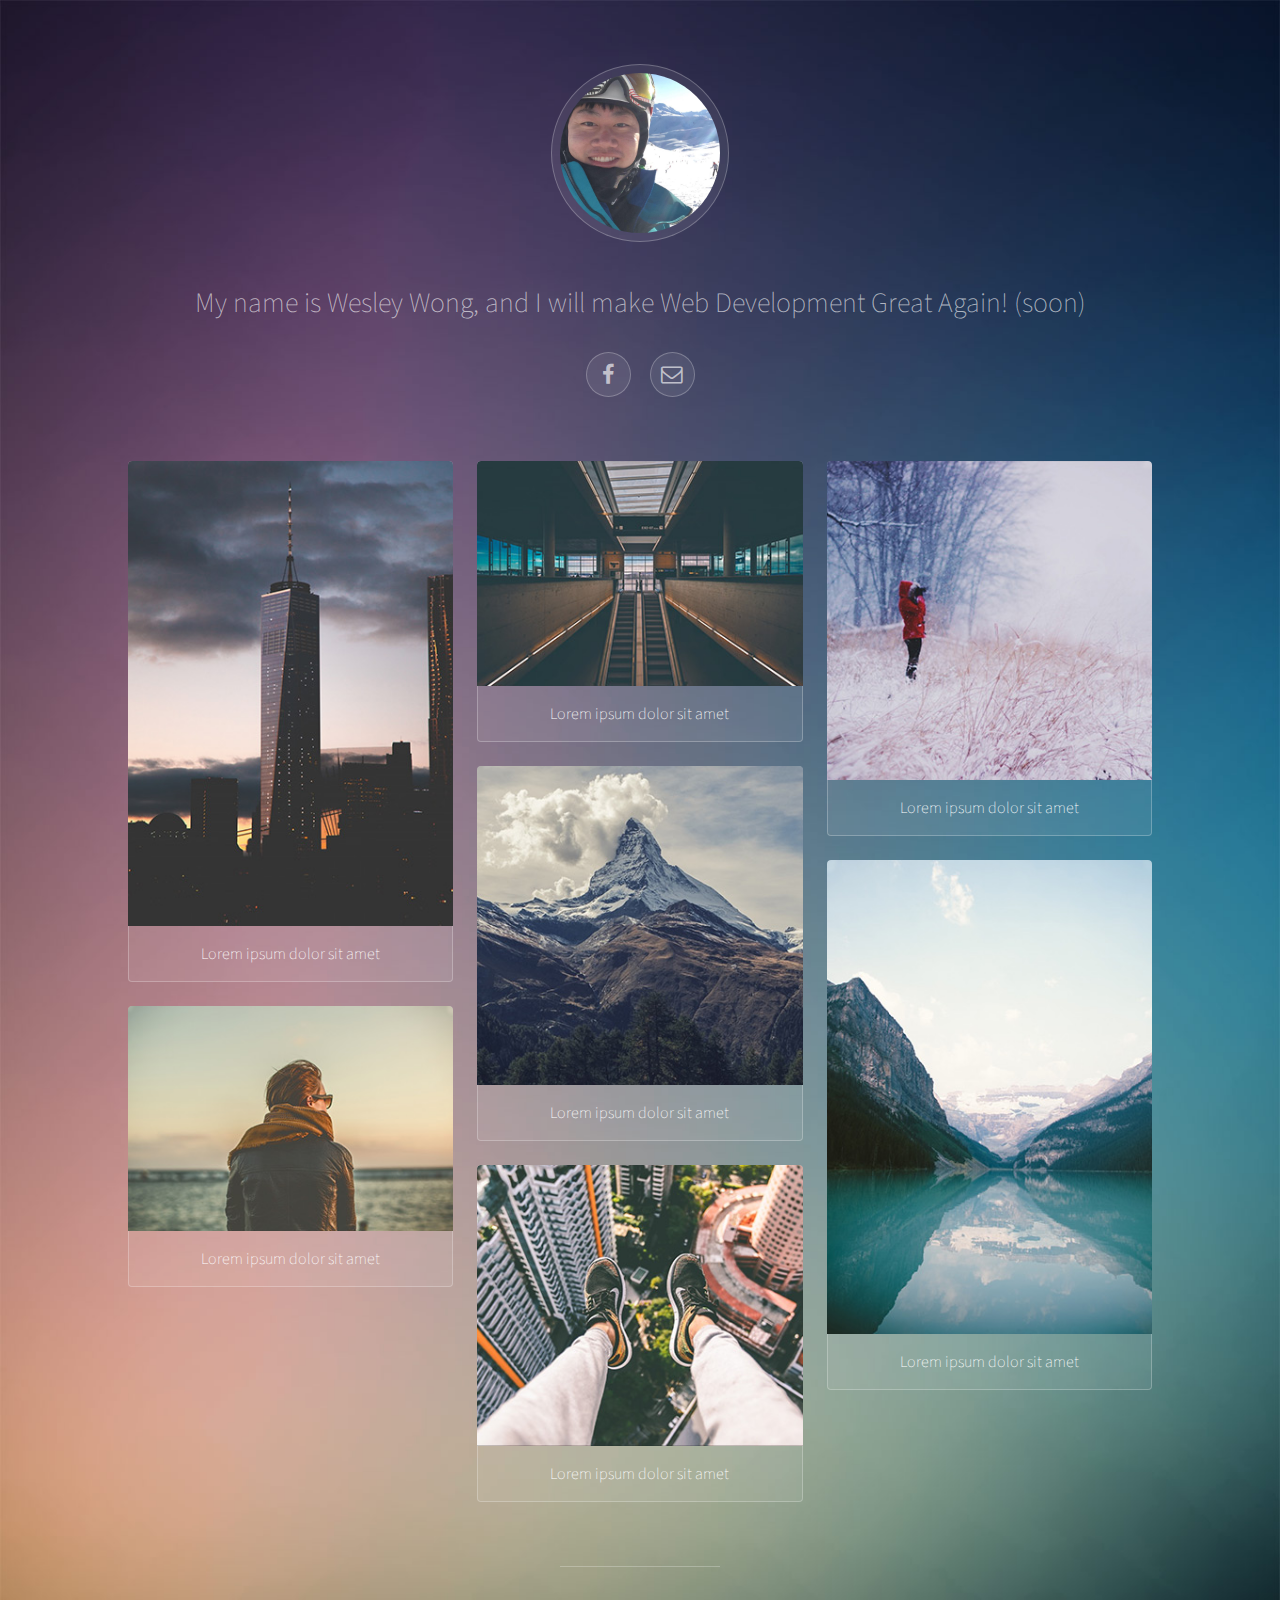
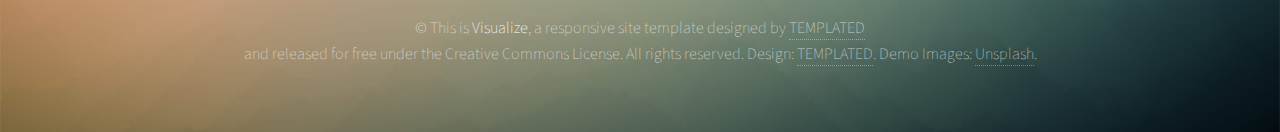
==== index.html @ 537b9048 "Changed text, added facebook" ====
<!DOCTYPE HTML>
<!--
	Visualize by TEMPLATED
	templated.co @templatedco
	Released for free under the Creative Commons Attribution 3.0 license (templated.co/license)
-->
<html>
	<head>
		<title>Wesley Wong, Web Dev Wannabe</title>
		<meta charset="utf-8" />
		<meta name="viewport" content="width=device-width, initial-scale=1" />
		<link rel="stylesheet" href="assets/css/main.css" />
	</head>
	<body>

		<!-- Wrapper -->
			<div id="wrapper">

				<!-- Header -->
					<header id="header">
						<span class="avatar"><img src="images/avatar.jpg" alt="" /></span>
						<h1>My name is Wesley Wong, and I will make Web Development Great Again! (soon)</h1>
						<ul class="icons">
							<li><a href="https://www.facebook.com/wesley.wong.7921" class="icon style2 fa-facebook"><span class="label">Facebook</span></a></li>
							<li><a href="#" class="icon style2 fa-envelope-o"><span class="label">Email</span></a></li>
						</ul>
					</header>

				<!-- Main -->
					<section id="main">

						<!-- Thumbnails -->
							<section class="thumbnails">
								<div>
									<a href="images/fulls/01.jpg">
										<img src="images/thumbs/01.jpg" alt="" />
										<h3>Lorem ipsum dolor sit amet</h3>
									</a>
									<a href="images/fulls/02.jpg">
										<img src="images/thumbs/02.jpg" alt="" />
										<h3>Lorem ipsum dolor sit amet</h3>
									</a>
								</div>
								<div>
									<a href="images/fulls/03.jpg">
										<img src="images/thumbs/03.jpg" alt="" />
										<h3>Lorem ipsum dolor sit amet</h3>
									</a>
									<a href="images/fulls/04.jpg">
										<img src="images/thumbs/04.jpg" alt="" />
										<h3>Lorem ipsum dolor sit amet</h3>
									</a>
									<a href="images/fulls/05.jpg">
										<img src="images/thumbs/05.jpg" alt="" />
										<h3>Lorem ipsum dolor sit amet</h3>
									</a>
								</div>
								<div>
									<a href="images/fulls/06.jpg">
										<img src="images/thumbs/06.jpg" alt="" />
										<h3>Lorem ipsum dolor sit amet</h3>
									</a>
									<a href="images/fulls/07.jpg">
										<img src="images/thumbs/07.jpg" alt="" />
										<h3>Lorem ipsum dolor sit amet</h3>
									</a>
								</div>
							</section>

					</section>

				<!-- Footer -->
					<footer id="footer">
						<p>&copy; This is <strong>Visualize</strong>, a responsive site template designed by <a href="http://templated.co">TEMPLATED</a><br />
						and released for free under the Creative Commons License. All rights reserved. Design: <a href="http://templated.co">TEMPLATED</a>. Demo Images: <a href="http://unsplash.com">Unsplash</a>.</p>
					</footer>

			</div>

		<!-- Scripts -->
			<script src="assets/js/jquery.min.js"></script>
			<script src="assets/js/jquery.poptrox.min.js"></script>
			<script src="assets/js/skel.min.js"></script>
			<script src="assets/js/main.js"></script>

	</body>
</html>
---- assets/css/main.css ----
@charset "UTF-8";
@import url(font-awesome.min.css);
@import url("http://fonts.googleapis.com/css?family=Source+Sans+Pro:200");

/*
	Visualize by TEMPLATED
	templated.co @templatedco
	Released for free under the Creative Commons Attribution 3.0 license (templated.co/license)
*/

/* Reset */

	html, body, div, span, applet, object, iframe, h1, h2, h3, h4, h5, h6, p, blockquote, pre, a, abbr, acronym, address, big, cite, code, del, dfn, em, img, ins, kbd, q, s, samp, small, strike, strong, sub, sup, tt, var, b, u, i, center, dl, dt, dd, ol, ul, li, fieldset, form, label, legend, table, caption, tbody, tfoot, thead, tr, th, td, article, aside, canvas, details, embed, figure, figcaption, footer, header, hgroup, menu, nav, output, ruby, section, summary, time, mark, audio, video {
		margin: 0;
		padding: 0;
		border: 0;
		font-size: 100%;
		font: inherit;
		vertical-align: baseline;
	}

	article, aside, details, figcaption, figure, footer, header, hgroup, menu, nav, section {
		display: block;
	}

	body {
		line-height: 1;
	}

	ol, ul {
		list-style: none;
	}

	blockquote, q {
		quotes: none;
	}

	blockquote:before, blockquote:after, q:before, q:after {
		content: '';
		content: none;
	}

	table {
		border-collapse: collapse;
		border-spacing: 0;
	}

	body {
		-webkit-text-size-adjust: none;
	}

/* Box Model */

	*, *:before, *:after {
		-moz-box-sizing: border-box;
		-webkit-box-sizing: border-box;
		box-sizing: border-box;
	}

/* Grid */

	.row {
		border-bottom: solid 1px transparent;
		-moz-box-sizing: border-box;
		-webkit-box-sizing: border-box;
		box-sizing: border-box;
	}

	.row > * {
		float: left;
		-moz-box-sizing: border-box;
		-webkit-box-sizing: border-box;
		box-sizing: border-box;
	}

	.row:after, .row:before {
		content: '';
		display: block;
		clear: both;
		height: 0;
	}

	.row.uniform > * > :first-child {
		margin-top: 0;
	}

	.row.uniform > * > :last-child {
		margin-bottom: 0;
	}

	.row.\30 \25 > * {
		padding: 0 0 0 0em;
	}

	.row.\30 \25 {
		margin: 0 0 -1px 0em;
	}

	.row.uniform.\30 \25 > * {
		padding: 0em 0 0 0em;
	}

	.row.uniform.\30 \25 {
		margin: 0em 0 -1px 0em;
	}

	.row > * {
		padding: 0 0 0 2em;
	}

	.row {
		margin: 0 0 -1px -2em;
	}

	.row.uniform > * {
		padding: 2em 0 0 2em;
	}

	.row.uniform {
		margin: -2em 0 -1px -2em;
	}

	.row.\32 00\25 > * {
		padding: 0 0 0 4em;
	}

	.row.\32 00\25 {
		margin: 0 0 -1px -4em;
	}

	.row.uniform.\32 00\25 > * {
		padding: 4em 0 0 4em;
	}

	.row.uniform.\32 00\25 {
		margin: -4em 0 -1px -4em;
	}

	.row.\31 50\25 > * {
		padding: 0 0 0 3em;
	}

	.row.\31 50\25 {
		margin: 0 0 -1px -3em;
	}

	.row.uniform.\31 50\25 > * {
		padding: 3em 0 0 3em;
	}

	.row.uniform.\31 50\25 {
		margin: -3em 0 -1px -3em;
	}

	.row.\35 0\25 > * {
		padding: 0 0 0 1em;
	}

	.row.\35 0\25 {
		margin: 0 0 -1px -1em;
	}

	.row.uniform.\35 0\25 > * {
		padding: 1em 0 0 1em;
	}

	.row.uniform.\35 0\25 {
		margin: -1em 0 -1px -1em;
	}

	.row.\32 5\25 > * {
		padding: 0 0 0 0.5em;
	}

	.row.\32 5\25 {
		margin: 0 0 -1px -0.5em;
	}

	.row.uniform.\32 5\25 > * {
		padding: 0.5em 0 0 0.5em;
	}

	.row.uniform.\32 5\25 {
		margin: -0.5em 0 -1px -0.5em;
	}

	.\31 2u, .\31 2u\24 {
		width: 100%;
		clear: none;
		margin-left: 0;
	}

	.\31 1u, .\31 1u\24 {
		width: 91.6666666667%;
		clear: none;
		margin-left: 0;
	}

	.\31 0u, .\31 0u\24 {
		width: 83.3333333333%;
		clear: none;
		margin-left: 0;
	}

	.\39 u, .\39 u\24 {
		width: 75%;
		clear: none;
		margin-left: 0;
	}

	.\38 u, .\38 u\24 {
		width: 66.6666666667%;
		clear: none;
		margin-left: 0;
	}

	.\37 u, .\37 u\24 {
		width: 58.3333333333%;
		clear: none;
		margin-left: 0;
	}

	.\36 u, .\36 u\24 {
		width: 50%;
		clear: none;
		margin-left: 0;
	}

	.\35 u, .\35 u\24 {
		width: 41.6666666667%;
		clear: none;
		margin-left: 0;
	}

	.\34 u, .\34 u\24 {
		width: 33.3333333333%;
		clear: none;
		margin-left: 0;
	}

	.\33 u, .\33 u\24 {
		width: 25%;
		clear: none;
		margin-left: 0;
	}

	.\32 u, .\32 u\24 {
		width: 16.6666666667%;
		clear: none;
		margin-left: 0;
	}

	.\31 u, .\31 u\24 {
		width: 8.3333333333%;
		clear: none;
		margin-left: 0;
	}

	.\31 2u\24 + *,
	.\31 1u\24 + *,
	.\31 0u\24 + *,
	.\39 u\24 + *,
	.\38 u\24 + *,
	.\37 u\24 + *,
	.\36 u\24 + *,
	.\35 u\24 + *,
	.\34 u\24 + *,
	.\33 u\24 + *,
	.\32 u\24 + *,
	.\31 u\24 + * {
		clear: left;
	}

	.\-11u {
		margin-left: 91.66667%;
	}

	.\-10u {
		margin-left: 83.33333%;
	}

	.\-9u {
		margin-left: 75%;
	}

	.\-8u {
		margin-left: 66.66667%;
	}

	.\-7u {
		margin-left: 58.33333%;
	}

	.\-6u {
		margin-left: 50%;
	}

	.\-5u {
		margin-left: 41.66667%;
	}

	.\-4u {
		margin-left: 33.33333%;
	}

	.\-3u {
		margin-left: 25%;
	}

	.\-2u {
		margin-left: 16.66667%;
	}

	.\-1u {
		margin-left: 8.33333%;
	}

	@media screen and (max-width: 1680px) {

		.row > * {
			padding: 0 0 0 2em;
		}

		.row {
			margin: 0 0 -1px -2em;
		}

		.row.uniform > * {
			padding: 2em 0 0 2em;
		}

		.row.uniform {
			margin: -2em 0 -1px -2em;
		}

		.row.\32 00\25 > * {
			padding: 0 0 0 4em;
		}

		.row.\32 00\25 {
			margin: 0 0 -1px -4em;
		}

		.row.uniform.\32 00\25 > * {
			padding: 4em 0 0 4em;
		}

		.row.uniform.\32 00\25 {
			margin: -4em 0 -1px -4em;
		}

		.row.\31 50\25 > * {
			padding: 0 0 0 3em;
		}

		.row.\31 50\25 {
			margin: 0 0 -1px -3em;
		}

		.row.uniform.\31 50\25 > * {
			padding: 3em 0 0 3em;
		}

		.row.uniform.\31 50\25 {
			margin: -3em 0 -1px -3em;
		}

		.row.\35 0\25 > * {
			padding: 0 0 0 1em;
		}

		.row.\35 0\25 {
			margin: 0 0 -1px -1em;
		}

		.row.uniform.\35 0\25 > * {
			padding: 1em 0 0 1em;
		}

		.row.uniform.\35 0\25 {
			margin: -1em 0 -1px -1em;
		}

		.row.\32 5\25 > * {
			padding: 0 0 0 0.5em;
		}

		.row.\32 5\25 {
			margin: 0 0 -1px -0.5em;
		}

		.row.uniform.\32 5\25 > * {
			padding: 0.5em 0 0 0.5em;
		}

		.row.uniform.\32 5\25 {
			margin: -0.5em 0 -1px -0.5em;
		}

		.\31 2u\28xlarge\29, .\31 2u\24\28xlarge\29 {
			width: 100%;
			clear: none;
			margin-left: 0;
		}

		.\31 1u\28xlarge\29, .\31 1u\24\28xlarge\29 {
			width: 91.6666666667%;
			clear: none;
			margin-left: 0;
		}

		.\31 0u\28xlarge\29, .\31 0u\24\28xlarge\29 {
			width: 83.3333333333%;
			clear: none;
			margin-left: 0;
		}

		.\39 u\28xlarge\29, .\39 u\24\28xlarge\29 {
			width: 75%;
			clear: none;
			margin-left: 0;
		}

		.\38 u\28xlarge\29, .\38 u\24\28xlarge\29 {
			width: 66.6666666667%;
			clear: none;
			margin-left: 0;
		}

		.\37 u\28xlarge\29, .\37 u\24\28xlarge\29 {
			width: 58.3333333333%;
			clear: none;
			margin-left: 0;
		}

		.\36 u\28xlarge\29, .\36 u\24\28xlarge\29 {
			width: 50%;
			clear: none;
			margin-left: 0;
		}

		.\35 u\28xlarge\29, .\35 u\24\28xlarge\29 {
			width: 41.6666666667%;
			clear: none;
			margin-left: 0;
		}

		.\34 u\28xlarge\29, .\34 u\24\28xlarge\29 {
			width: 33.3333333333%;
			clear: none;
			margin-left: 0;
		}

		.\33 u\28xlarge\29, .\33 u\24\28xlarge\29 {
			width: 25%;
			clear: none;
			margin-left: 0;
		}

		.\32 u\28xlarge\29, .\32 u\24\28xlarge\29 {
			width: 16.6666666667%;
			clear: none;
			margin-left: 0;
		}

		.\31 u\28xlarge\29, .\31 u\24\28xlarge\29 {
			width: 8.3333333333%;
			clear: none;
			margin-left: 0;
		}

		.\31 2u\24\28xlarge\29 + *,
		.\31 1u\24\28xlarge\29 + *,
		.\31 0u\24\28xlarge\29 + *,
		.\39 u\24\28xlarge\29 + *,
		.\38 u\24\28xlarge\29 + *,
		.\37 u\24\28xlarge\29 + *,
		.\36 u\24\28xlarge\29 + *,
		.\35 u\24\28xlarge\29 + *,
		.\34 u\24\28xlarge\29 + *,
		.\33 u\24\28xlarge\29 + *,
		.\32 u\24\28xlarge\29 + *,
		.\31 u\24\28xlarge\29 + * {
			clear: left;
		}

		.\-11u\28xlarge\29 {
			margin-left: 91.66667%;
		}

		.\-10u\28xlarge\29 {
			margin-left: 83.33333%;
		}

		.\-9u\28xlarge\29 {
			margin-left: 75%;
		}

		.\-8u\28xlarge\29 {
			margin-left: 66.66667%;
		}

		.\-7u\28xlarge\29 {
			margin-left: 58.33333%;
		}

		.\-6u\28xlarge\29 {
			margin-left: 50%;
		}

		.\-5u\28xlarge\29 {
			margin-left: 41.66667%;
		}

		.\-4u\28xlarge\29 {
			margin-left: 33.33333%;
		}

		.\-3u\28xlarge\29 {
			margin-left: 25%;
		}

		.\-2u\28xlarge\29 {
			margin-left: 16.66667%;
		}

		.\-1u\28xlarge\29 {
			margin-left: 8.33333%;
		}

	}

	@media screen and (max-width: 1280px) {

		.row > * {
			padding: 0 0 0 2em;
		}

		.row {
			margin: 0 0 -1px -2em;
		}

		.row.uniform > * {
			padding: 2em 0 0 2em;
		}

		.row.uniform {
			margin: -2em 0 -1px -2em;
		}

		.row.\32 00\25 > * {
			padding: 0 0 0 4em;
		}

		.row.\32 00\25 {
			margin: 0 0 -1px -4em;
		}

		.row.uniform.\32 00\25 > * {
			padding: 4em 0 0 4em;
		}

		.row.uniform.\32 00\25 {
			margin: -4em 0 -1px -4em;
		}

		.row.\31 50\25 > * {
			padding: 0 0 0 3em;
		}

		.row.\31 50\25 {
			margin: 0 0 -1px -3em;
		}

		.row.uniform.\31 50\25 > * {
			padding: 3em 0 0 3em;
		}

		.row.uniform.\31 50\25 {
			margin: -3em 0 -1px -3em;
		}

		.row.\35 0\25 > * {
			padding: 0 0 0 1em;
		}

		.row.\35 0\25 {
			margin: 0 0 -1px -1em;
		}

		.row.uniform.\35 0\25 > * {
			padding: 1em 0 0 1em;
		}

		.row.uniform.\35 0\25 {
			margin: -1em 0 -1px -1em;
		}

		.row.\32 5\25 > * {
			padding: 0 0 0 0.5em;
		}

		.row.\32 5\25 {
			margin: 0 0 -1px -0.5em;
		}

		.row.uniform.\32 5\25 > * {
			padding: 0.5em 0 0 0.5em;
		}

		.row.uniform.\32 5\25 {
			margin: -0.5em 0 -1px -0.5em;
		}

		.\31 2u\28large\29, .\31 2u\24\28large\29 {
			width: 100%;
			clear: none;
			margin-left: 0;
		}

		.\31 1u\28large\29, .\31 1u\24\28large\29 {
			width: 91.6666666667%;
			clear: none;
			margin-left: 0;
		}

		.\31 0u\28large\29, .\31 0u\24\28large\29 {
			width: 83.3333333333%;
			clear: none;
			margin-left: 0;
		}

		.\39 u\28large\29, .\39 u\24\28large\29 {
			width: 75%;
			clear: none;
			margin-left: 0;
		}

		.\38 u\28large\29, .\38 u\24\28large\29 {
			width: 66.6666666667%;
			clear: none;
			margin-left: 0;
		}

		.\37 u\28large\29, .\37 u\24\28large\29 {
			width: 58.3333333333%;
			clear: none;
			margin-left: 0;
		}

		.\36 u\28large\29, .\36 u\24\28large\29 {
			width: 50%;
			clear: none;
			margin-left: 0;
		}

		.\35 u\28large\29, .\35 u\24\28large\29 {
			width: 41.6666666667%;
			clear: none;
			margin-left: 0;
		}

		.\34 u\28large\29, .\34 u\24\28large\29 {
			width: 33.3333333333%;
			clear: none;
			margin-left: 0;
		}

		.\33 u\28large\29, .\33 u\24\28large\29 {
			width: 25%;
			clear: none;
			margin-left: 0;
		}

		.\32 u\28large\29, .\32 u\24\28large\29 {
			width: 16.6666666667%;
			clear: none;
			margin-left: 0;
		}

		.\31 u\28large\29, .\31 u\24\28large\29 {
			width: 8.3333333333%;
			clear: none;
			margin-left: 0;
		}

		.\31 2u\24\28large\29 + *,
		.\31 1u\24\28large\29 + *,
		.\31 0u\24\28large\29 + *,
		.\39 u\24\28large\29 + *,
		.\38 u\24\28large\29 + *,
		.\37 u\24\28large\29 + *,
		.\36 u\24\28large\29 + *,
		.\35 u\24\28large\29 + *,
		.\34 u\24\28large\29 + *,
		.\33 u\24\28large\29 + *,
		.\32 u\24\28large\29 + *,
		.\31 u\24\28large\29 + * {
			clear: left;
		}

		.\-11u\28large\29 {
			margin-left: 91.66667%;
		}

		.\-10u\28large\29 {
			margin-left: 83.33333%;
		}

		.\-9u\28large\29 {
			margin-left: 75%;
		}

		.\-8u\28large\29 {
			margin-left: 66.66667%;
		}

		.\-7u\28large\29 {
			margin-left: 58.33333%;
		}

		.\-6u\28large\29 {
			margin-left: 50%;
		}

		.\-5u\28large\29 {
			margin-left: 41.66667%;
		}

		.\-4u\28large\29 {
			margin-left: 33.33333%;
		}

		.\-3u\28large\29 {
			margin-left: 25%;
		}

		.\-2u\28large\29 {
			margin-left: 16.66667%;
		}

		.\-1u\28large\29 {
			margin-left: 8.33333%;
		}

	}

	@media screen and (max-width: 980px) {

		.row > * {
			padding: 0 0 0 2em;
		}

		.row {
			margin: 0 0 -1px -2em;
		}

		.row.uniform > * {
			padding: 2em 0 0 2em;
		}

		.row.uniform {
			margin: -2em 0 -1px -2em;
		}

		.row.\32 00\25 > * {
			padding: 0 0 0 4em;
		}

		.row.\32 00\25 {
			margin: 0 0 -1px -4em;
		}

		.row.uniform.\32 00\25 > * {
			padding: 4em 0 0 4em;
		}

		.row.uniform.\32 00\25 {
			margin: -4em 0 -1px -4em;
		}

		.row.\31 50\25 > * {
			padding: 0 0 0 3em;
		}

		.row.\31 50\25 {
			margin: 0 0 -1px -3em;
		}

		.row.uniform.\31 50\25 > * {
			padding: 3em 0 0 3em;
		}

		.row.uniform.\31 50\25 {
			margin: -3em 0 -1px -3em;
		}

		.row.\35 0\25 > * {
			padding: 0 0 0 1em;
		}

		.row.\35 0\25 {
			margin: 0 0 -1px -1em;
		}

		.row.uniform.\35 0\25 > * {
			padding: 1em 0 0 1em;
		}

		.row.uniform.\35 0\25 {
			margin: -1em 0 -1px -1em;
		}

		.row.\32 5\25 > * {
			padding: 0 0 0 0.5em;
		}

		.row.\32 5\25 {
			margin: 0 0 -1px -0.5em;
		}

		.row.uniform.\32 5\25 > * {
			padding: 0.5em 0 0 0.5em;
		}

		.row.uniform.\32 5\25 {
			margin: -0.5em 0 -1px -0.5em;
		}

		.\31 2u\28medium\29, .\31 2u\24\28medium\29 {
			width: 100%;
			clear: none;
			margin-left: 0;
		}

		.\31 1u\28medium\29, .\31 1u\24\28medium\29 {
			width: 91.6666666667%;
			clear: none;
			margin-left: 0;
		}

		.\31 0u\28medium\29, .\31 0u\24\28medium\29 {
			width: 83.3333333333%;
			clear: none;
			margin-left: 0;
		}

		.\39 u\28medium\29, .\39 u\24\28medium\29 {
			width: 75%;
			clear: none;
			margin-left: 0;
		}

		.\38 u\28medium\29, .\38 u\24\28medium\29 {
			width: 66.6666666667%;
			clear: none;
			margin-left: 0;
		}

		.\37 u\28medium\29, .\37 u\24\28medium\29 {
			width: 58.3333333333%;
			clear: none;
			margin-left: 0;
		}

		.\36 u\28medium\29, .\36 u\24\28medium\29 {
			width: 50%;
			clear: none;
			margin-left: 0;
		}

		.\35 u\28medium\29, .\35 u\24\28medium\29 {
			width: 41.6666666667%;
			clear: none;
			margin-left: 0;
		}

		.\34 u\28medium\29, .\34 u\24\28medium\29 {
			width: 33.3333333333%;
			clear: none;
			margin-left: 0;
		}

		.\33 u\28medium\29, .\33 u\24\28medium\29 {
			width: 25%;
			clear: none;
			margin-left: 0;
		}

		.\32 u\28medium\29, .\32 u\24\28medium\29 {
			width: 16.6666666667%;
			clear: none;
			margin-left: 0;
		}

		.\31 u\28medium\29, .\31 u\24\28medium\29 {
			width: 8.3333333333%;
			clear: none;
			margin-left: 0;
		}

		.\31 2u\24\28medium\29 + *,
		.\31 1u\24\28medium\29 + *,
		.\31 0u\24\28medium\29 + *,
		.\39 u\24\28medium\29 + *,
		.\38 u\24\28medium\29 + *,
		.\37 u\24\28medium\29 + *,
		.\36 u\24\28medium\29 + *,
		.\35 u\24\28medium\29 + *,
		.\34 u\24\28medium\29 + *,
		.\33 u\24\28medium\29 + *,
		.\32 u\24\28medium\29 + *,
		.\31 u\24\28medium\29 + * {
			clear: left;
		}

		.\-11u\28medium\29 {
			margin-left: 91.66667%;
		}

		.\-10u\28medium\29 {
			margin-left: 83.33333%;
		}

		.\-9u\28medium\29 {
			margin-left: 75%;
		}

		.\-8u\28medium\29 {
			margin-left: 66.66667%;
		}

		.\-7u\28medium\29 {
			margin-left: 58.33333%;
		}

		.\-6u\28medium\29 {
			margin-left: 50%;
		}

		.\-5u\28medium\29 {
			margin-left: 41.66667%;
		}

		.\-4u\28medium\29 {
			margin-left: 33.33333%;
		}

		.\-3u\28medium\29 {
			margin-left: 25%;
		}

		.\-2u\28medium\29 {
			margin-left: 16.66667%;
		}

		.\-1u\28medium\29 {
			margin-left: 8.33333%;
		}

	}

	@media screen and (max-width: 736px) {

		.row > * {
			padding: 0 0 0 2em;
		}

		.row {
			margin: 0 0 -1px -2em;
		}

		.row.uniform > * {
			padding: 2em 0 0 2em;
		}

		.row.uniform {
			margin: -2em 0 -1px -2em;
		}

		.row.\32 00\25 > * {
			padding: 0 0 0 4em;
		}

		.row.\32 00\25 {
			margin: 0 0 -1px -4em;
		}

		.row.uniform.\32 00\25 > * {
			padding: 4em 0 0 4em;
		}

		.row.uniform.\32 00\25 {
			margin: -4em 0 -1px -4em;
		}

		.row.\31 50\25 > * {
			padding: 0 0 0 3em;
		}

		.row.\31 50\25 {
			margin: 0 0 -1px -3em;
		}

		.row.uniform.\31 50\25 > * {
			padding: 3em 0 0 3em;
		}

		.row.uniform.\31 50\25 {
			margin: -3em 0 -1px -3em;
		}

		.row.\35 0\25 > * {
			padding: 0 0 0 1em;
		}

		.row.\35 0\25 {
			margin: 0 0 -1px -1em;
		}

		.row.uniform.\35 0\25 > * {
			padding: 1em 0 0 1em;
		}

		.row.uniform.\35 0\25 {
			margin: -1em 0 -1px -1em;
		}

		.row.\32 5\25 > * {
			padding: 0 0 0 0.5em;
		}

		.row.\32 5\25 {
			margin: 0 0 -1px -0.5em;
		}

		.row.uniform.\32 5\25 > * {
			padding: 0.5em 0 0 0.5em;
		}

		.row.uniform.\32 5\25 {
			margin: -0.5em 0 -1px -0.5em;
		}

		.\31 2u\28small\29, .\31 2u\24\28small\29 {
			width: 100%;
			clear: none;
			margin-left: 0;
		}

		.\31 1u\28small\29, .\31 1u\24\28small\29 {
			width: 91.6666666667%;
			clear: none;
			margin-left: 0;
		}

		.\31 0u\28small\29, .\31 0u\24\28small\29 {
			width: 83.3333333333%;
			clear: none;
			margin-left: 0;
		}

		.\39 u\28small\29, .\39 u\24\28small\29 {
			width: 75%;
			clear: none;
			margin-left: 0;
		}

		.\38 u\28small\29, .\38 u\24\28small\29 {
			width: 66.6666666667%;
			clear: none;
			margin-left: 0;
		}

		.\37 u\28small\29, .\37 u\24\28small\29 {
			width: 58.3333333333%;
			clear: none;
			margin-left: 0;
		}

		.\36 u\28small\29, .\36 u\24\28small\29 {
			width: 50%;
			clear: none;
			margin-left: 0;
		}

		.\35 u\28small\29, .\35 u\24\28small\29 {
			width: 41.6666666667%;
			clear: none;
			margin-left: 0;
		}

		.\34 u\28small\29, .\34 u\24\28small\29 {
			width: 33.3333333333%;
			clear: none;
			margin-left: 0;
		}

		.\33 u\28small\29, .\33 u\24\28small\29 {
			width: 25%;
			clear: none;
			margin-left: 0;
		}

		.\32 u\28small\29, .\32 u\24\28small\29 {
			width: 16.6666666667%;
			clear: none;
			margin-left: 0;
		}

		.\31 u\28small\29, .\31 u\24\28small\29 {
			width: 8.3333333333%;
			clear: none;
			margin-left: 0;
		}

		.\31 2u\24\28small\29 + *,
		.\31 1u\24\28small\29 + *,
		.\31 0u\24\28small\29 + *,
		.\39 u\24\28small\29 + *,
		.\38 u\24\28small\29 + *,
		.\37 u\24\28small\29 + *,
		.\36 u\24\28small\29 + *,
		.\35 u\24\28small\29 + *,
		.\34 u\24\28small\29 + *,
		.\33 u\24\28small\29 + *,
		.\32 u\24\28small\29 + *,
		.\31 u\24\28small\29 + * {
			clear: left;
		}

		.\-11u\28small\29 {
			margin-left: 91.66667%;
		}

		.\-10u\28small\29 {
			margin-left: 83.33333%;
		}

		.\-9u\28small\29 {
			margin-left: 75%;
		}

		.\-8u\28small\29 {
			margin-left: 66.66667%;
		}

		.\-7u\28small\29 {
			margin-left: 58.33333%;
		}

		.\-6u\28small\29 {
			margin-left: 50%;
		}

		.\-5u\28small\29 {
			margin-left: 41.66667%;
		}

		.\-4u\28small\29 {
			margin-left: 33.33333%;
		}

		.\-3u\28small\29 {
			margin-left: 25%;
		}

		.\-2u\28small\29 {
			margin-left: 16.66667%;
		}

		.\-1u\28small\29 {
			margin-left: 8.33333%;
		}

	}

	@media screen and (max-width: 480px) {

		.row > * {
			padding: 0 0 0 2em;
		}

		.row {
			margin: 0 0 -1px -2em;
		}

		.row.uniform > * {
			padding: 2em 0 0 2em;
		}

		.row.uniform {
			margin: -2em 0 -1px -2em;
		}

		.row.\32 00\25 > * {
			padding: 0 0 0 4em;
		}

		.row.\32 00\25 {
			margin: 0 0 -1px -4em;
		}

		.row.uniform.\32 00\25 > * {
			padding: 4em 0 0 4em;
		}

		.row.uniform.\32 00\25 {
			margin: -4em 0 -1px -4em;
		}

		.row.\31 50\25 > * {
			padding: 0 0 0 3em;
		}

		.row.\31 50\25 {
			margin: 0 0 -1px -3em;
		}

		.row.uniform.\31 50\25 > * {
			padding: 3em 0 0 3em;
		}

		.row.uniform.\31 50\25 {
			margin: -3em 0 -1px -3em;
		}

		.row.\35 0\25 > * {
			padding: 0 0 0 1em;
		}

		.row.\35 0\25 {
			margin: 0 0 -1px -1em;
		}

		.row.uniform.\35 0\25 > * {
			padding: 1em 0 0 1em;
		}

		.row.uniform.\35 0\25 {
			margin: -1em 0 -1px -1em;
		}

		.row.\32 5\25 > * {
			padding: 0 0 0 0.5em;
		}

		.row.\32 5\25 {
			margin: 0 0 -1px -0.5em;
		}

		.row.uniform.\32 5\25 > * {
			padding: 0.5em 0 0 0.5em;
		}

		.row.uniform.\32 5\25 {
			margin: -0.5em 0 -1px -0.5em;
		}

		.\31 2u\28xsmall\29, .\31 2u\24\28xsmall\29 {
			width: 100%;
			clear: none;
			margin-left: 0;
		}

		.\31 1u\28xsmall\29, .\31 1u\24\28xsmall\29 {
			width: 91.6666666667%;
			clear: none;
			margin-left: 0;
		}

		.\31 0u\28xsmall\29, .\31 0u\24\28xsmall\29 {
			width: 83.3333333333%;
			clear: none;
			margin-left: 0;
		}

		.\39 u\28xsmall\29, .\39 u\24\28xsmall\29 {
			width: 75%;
			clear: none;
			margin-left: 0;
		}

		.\38 u\28xsmall\29, .\38 u\24\28xsmall\29 {
			width: 66.6666666667%;
			clear: none;
			margin-left: 0;
		}

		.\37 u\28xsmall\29, .\37 u\24\28xsmall\29 {
			width: 58.3333333333%;
			clear: none;
			margin-left: 0;
		}

		.\36 u\28xsmall\29, .\36 u\24\28xsmall\29 {
			width: 50%;
			clear: none;
			margin-left: 0;
		}

		.\35 u\28xsmall\29, .\35 u\24\28xsmall\29 {
			width: 41.6666666667%;
			clear: none;
			margin-left: 0;
		}

		.\34 u\28xsmall\29, .\34 u\24\28xsmall\29 {
			width: 33.3333333333%;
			clear: none;
			margin-left: 0;
		}

		.\33 u\28xsmall\29, .\33 u\24\28xsmall\29 {
			width: 25%;
			clear: none;
			margin-left: 0;
		}

		.\32 u\28xsmall\29, .\32 u\24\28xsmall\29 {
			width: 16.6666666667%;
			clear: none;
			margin-left: 0;
		}

		.\31 u\28xsmall\29, .\31 u\24\28xsmall\29 {
			width: 8.3333333333%;
			clear: none;
			margin-left: 0;
		}

		.\31 2u\24\28xsmall\29 + *,
		.\31 1u\24\28xsmall\29 + *,
		.\31 0u\24\28xsmall\29 + *,
		.\39 u\24\28xsmall\29 + *,
		.\38 u\24\28xsmall\29 + *,
		.\37 u\24\28xsmall\29 + *,
		.\36 u\24\28xsmall\29 + *,
		.\35 u\24\28xsmall\29 + *,
		.\34 u\24\28xsmall\29 + *,
		.\33 u\24\28xsmall\29 + *,
		.\32 u\24\28xsmall\29 + *,
		.\31 u\24\28xsmall\29 + * {
			clear: left;
		}

		.\-11u\28xsmall\29 {
			margin-left: 91.66667%;
		}

		.\-10u\28xsmall\29 {
			margin-left: 83.33333%;
		}

		.\-9u\28xsmall\29 {
			margin-left: 75%;
		}

		.\-8u\28xsmall\29 {
			margin-left: 66.66667%;
		}

		.\-7u\28xsmall\29 {
			margin-left: 58.33333%;
		}

		.\-6u\28xsmall\29 {
			margin-left: 50%;
		}

		.\-5u\28xsmall\29 {
			margin-left: 41.66667%;
		}

		.\-4u\28xsmall\29 {
			margin-left: 33.33333%;
		}

		.\-3u\28xsmall\29 {
			margin-left: 25%;
		}

		.\-2u\28xsmall\29 {
			margin-left: 16.66667%;
		}

		.\-1u\28xsmall\29 {
			margin-left: 8.33333%;
		}

	}

/* Basic */

	@-ms-viewport {
		width: device-width;
	}

	body {
		-ms-overflow-style: scrollbar;
	}

	@media screen and (max-width: 480px) {

		html, body {
			min-width: 320px;
		}

	}

	body {
		background-color: #000;
		background-image: url("../../images/bg.jpg");
		background-size: cover;
		background-position: top center;
	}

		body.is-loading *, body.is-loading *:before, body.is-loading *:after {
			-moz-animation: none !important;
			-webkit-animation: none !important;
			-ms-animation: none !important;
			animation: none !important;
			-moz-transition: none !important;
			-webkit-transition: none !important;
			-ms-transition: none !important;
			transition: none !important;
		}

/* Type */

	body, input, select, textarea {
		color: rgba(255, 255, 255, 0.65);
		font-family: "Source Sans Pro", Helvetica, sans-serif;
		font-size: 13pt;
		font-weight: 200;
		line-height: 1.65;
	}

		@media screen and (max-width: 1280px) {

			body, input, select, textarea {
				font-size: 12pt;
			}

		}

	a {
		color: inherit;
		text-decoration: none;
		border-bottom: dotted 1px rgba(255, 255, 255, 0.35);
		-moz-transition: border-bottom-color 0.2s ease-in-out, color 0.2s ease-in-out;
		-webkit-transition: border-bottom-color 0.2s ease-in-out, color 0.2s ease-in-out;
		-ms-transition: border-bottom-color 0.2s ease-in-out, color 0.2s ease-in-out;
		transition: border-bottom-color 0.2s ease-in-out, color 0.2s ease-in-out;
	}

		a:hover {
			color: #ffffff;
			border-bottom-color: transparent;
		}

	strong, b {
		color: #ffffff;
		font-weight: 200;
	}

	em, i {
		font-style: italic;
	}

	p {
		margin: 0 0 2em 0;
	}

	h1, h2, h3, h4, h5, h6 {
		color: #ffffff;
		font-weight: 200;
		line-height: 1.5;
		margin: 0 0 1em 0;
	}

		h1 a, h2 a, h3 a, h4 a, h5 a, h6 a {
			color: inherit;
			text-decoration: none;
		}

		@media screen and (max-width: 980px) {

			h1 br, h2 br, h3 br, h4 br, h5 br, h6 br {
				display: none;
			}

		}

	h1 {
		font-size: 1.75em;
	}

		@media screen and (max-width: 980px) {

			h1 {
				font-size: 1.5em;
			}

		}

		@media screen and (max-width: 736px) {

			h1 {
				font-size: 1.25em;
			}

		}

	h2 {
		font-size: 1.35em;
	}

		@media screen and (max-width: 736px) {

			h2 {
				font-size: 1em;
			}

		}

	h3 {
		font-size: 1em;
	}

	h4 {
		font-size: 1em;
	}

	h5 {
		font-size: 0.9em;
	}

	h6 {
		font-size: 0.7em;
	}

	sub {
		font-size: 0.8em;
		position: relative;
		top: 0.5em;
	}

	sup {
		font-size: 0.8em;
		position: relative;
		top: -0.5em;
	}

	blockquote {
		border-left: solid 4px rgba(255, 255, 255, 0.25);
		font-style: italic;
		margin: 0 0 2em 0;
		padding: 0.5em 0 0.5em 2em;
	}

	code {
		background: rgba(255, 255, 255, 0.075);
		border-radius: 4px;
		border: solid 1px rgba(255, 255, 255, 0.25);
		font-family: "Courier New", monospace;
		font-size: 0.9em;
		margin: 0 0.25em;
		padding: 0.25em 0.65em;
	}

	pre {
		-webkit-overflow-scrolling: touch;
		font-family: "Courier New", monospace;
		font-size: 0.9em;
		margin: 0 0 2em 0;
	}

		pre code {
			display: block;
			line-height: 1.75;
			padding: 1em 1.5em;
			overflow-x: auto;
		}

	hr {
		border: 0;
		border-bottom: solid 1px rgba(255, 255, 255, 0.25);
		margin: 2em 0;
	}

		hr.major {
			margin: 3em 0;
		}

	.align-left {
		text-align: left;
	}

	.align-center {
		text-align: center;
	}

	.align-right {
		text-align: right;
	}

/* Section/Article */

	section.special, article.special {
		text-align: center;
	}

	header p {
		color: rgba(255, 255, 255, 0.35);
		position: relative;
		margin: 0 0 1.5em 0;
	}

	header h2 + p {
		font-size: 1.25em;
		margin-top: -1em;
	}

	header h3 + p {
		font-size: 1.1em;
		margin-top: -0.8em;
	}

	header h4 + p,
	header h5 + p,
	header h6 + p {
		font-size: 0.9em;
		margin-top: -0.6em;
	}

/* Form */

	form {
		margin: 0 0 2em 0;
	}

	label {
		color: #ffffff;
		display: block;
		font-size: 0.9em;
		font-weight: 200;
		margin: 0 0 1em 0;
	}

	input[type="text"],
	input[type="password"],
	input[type="email"],
	input[type="tel"],
	select,
	textarea {
		-moz-appearance: none;
		-webkit-appearance: none;
		-ms-appearance: none;
		appearance: none;
		background: rgba(255, 255, 255, 0.075);
		border-radius: 4px;
		border: none;
		border: solid 1px rgba(255, 255, 255, 0.25);
		color: inherit;
		display: block;
		outline: 0;
		padding: 0 1em;
		text-decoration: none;
		width: 100%;
	}

		input[type="text"]:invalid,
		input[type="password"]:invalid,
		input[type="email"]:invalid,
		input[type="tel"]:invalid,
		select:invalid,
		textarea:invalid {
			box-shadow: none;
		}

		input[type="text"]:focus,
		input[type="password"]:focus,
		input[type="email"]:focus,
		input[type="tel"]:focus,
		select:focus,
		textarea:focus {
			border-color: #FF6382;
			box-shadow: 0 0 0 1px #FF6382;
		}

	.select-wrapper {
		text-decoration: none;
		display: block;
		position: relative;
	}

		.select-wrapper:before {
			content: "";
			-moz-osx-font-smoothing: grayscale;
			-webkit-font-smoothing: antialiased;
			font-family: FontAwesome;
			font-style: normal;
			font-weight: normal;
			text-transform: none !important;
		}

		.select-wrapper:before {
			color: rgba(255, 255, 255, 0.25);
			display: block;
			height: 2.75em;
			line-height: 2.75em;
			pointer-events: none;
			position: absolute;
			right: 0;
			text-align: center;
			top: 0;
			width: 2.75em;
		}

		.select-wrapper select::-ms-expand {
			display: none;
		}

	input[type="text"],
	input[type="password"],
	input[type="email"],
	select {
		height: 2.75em;
	}

	textarea {
		padding: 0.75em 1em;
	}

	input[type="checkbox"],
	input[type="radio"] {
		-moz-appearance: none;
		-webkit-appearance: none;
		-ms-appearance: none;
		appearance: none;
		display: block;
		float: left;
		margin-right: -2em;
		opacity: 0;
		width: 1em;
		z-index: -1;
	}

		input[type="checkbox"] + label,
		input[type="radio"] + label {
			text-decoration: none;
			color: rgba(255, 255, 255, 0.65);
			cursor: pointer;
			display: inline-block;
			font-size: 1em;
			font-weight: 200;
			padding-left: 2.4em;
			padding-right: 0.75em;
			position: relative;
		}

			input[type="checkbox"] + label:before,
			input[type="radio"] + label:before {
				-moz-osx-font-smoothing: grayscale;
				-webkit-font-smoothing: antialiased;
				font-family: FontAwesome;
				font-style: normal;
				font-weight: normal;
				text-transform: none !important;
			}

			input[type="checkbox"] + label:before,
			input[type="radio"] + label:before {
				background: rgba(255, 255, 255, 0.075);
				border-radius: 4px;
				border: solid 1px rgba(255, 255, 255, 0.25);
				content: '';
				display: inline-block;
				height: 1.65em;
				left: 0;
				line-height: 1.58125em;
				position: absolute;
				text-align: center;
				top: 0;
				width: 1.65em;
			}

		input[type="checkbox"]:checked + label:before,
		input[type="radio"]:checked + label:before {
			background: #FF6382;
			border-color: #FF6382;
			color: #ffffff;
			content: '\f00c';
		}

		input[type="checkbox"]:focus + label:before,
		input[type="radio"]:focus + label:before {
			border-color: #FF6382;
			box-shadow: 0 0 0 1px #FF6382;
		}

	input[type="checkbox"] + label:before {
		border-radius: 4px;
	}

	input[type="radio"] + label:before {
		border-radius: 100%;
	}

	::-webkit-input-placeholder {
		color: rgba(255, 255, 255, 0.35) !important;
		opacity: 1.0;
	}

	:-moz-placeholder {
		color: rgba(255, 255, 255, 0.35) !important;
		opacity: 1.0;
	}

	::-moz-placeholder {
		color: rgba(255, 255, 255, 0.35) !important;
		opacity: 1.0;
	}

	:-ms-input-placeholder {
		color: rgba(255, 255, 255, 0.35) !important;
		opacity: 1.0;
	}

	.formerize-placeholder {
		color: rgba(255, 255, 255, 0.35) !important;
		opacity: 1.0;
	}

/* Box */

	.box {
		border-radius: 4px;
		border: solid 1px rgba(255, 255, 255, 0.25);
		margin-bottom: 2em;
		padding: 1.5em;
	}

		.box > :last-child,
		.box > :last-child > :last-child,
		.box > :last-child > :last-child > :last-child {
			margin-bottom: 0;
		}

		.box.alt {
			border: 0;
			border-radius: 0;
			padding: 0;
		}

/* Icon */

	.icon {
		text-decoration: none;
		border-bottom: none;
		position: relative;
	}

		.icon:before {
			-moz-osx-font-smoothing: grayscale;
			-webkit-font-smoothing: antialiased;
			font-family: FontAwesome;
			font-style: normal;
			font-weight: normal;
			text-transform: none !important;
		}

		.icon > .label {
			display: none;
		}

		.icon.style2 {
			-moz-transition: all 0.2s ease;
			-webkit-transition: all 0.2s ease;
			-ms-transition: all 0.2s ease;
			transition: all 0.2s ease;
			border-radius: 100%;
			display: inline-block;
			padding: 0.5em;
			border: solid 1px rgba(255, 255, 255, 0.25);
			background-color: rgba(255, 255, 255, 0.075);
		}

			.icon.style2:before {
				display: block;
				width: 1.25em;
				height: 1.25em;
				line-height: 1.25em;
				font-size: 1.35em;
			}

			.icon.style2:hover {
				background-color: rgba(255, 255, 255, 0.25);
			}

			@media screen and (max-width: 736px) {

				.icon.style2:before {
					font-size: 1em;
				}

			}

/* Image */

	.image {
		border-radius: 4px;
		border: 0;
		display: inline-block;
		position: relative;
	}

		.image img {
			border-radius: 4px;
			display: block;
		}

		.image.left, .image.right {
			max-width: 40%;
		}

			.image.left img, .image.right img {
				width: 100%;
			}

		.image.left {
			float: left;
			padding: 0 1.5em 1em 0;
			top: 0.25em;
		}

		.image.right {
			float: right;
			padding: 0 0 1em 1.5em;
			top: 0.25em;
		}

		.image.fit {
			display: block;
			margin: 0 0 2em 0;
			width: 100%;
		}

			.image.fit img {
				width: 100%;
			}

		.image.main {
			display: block;
			margin: 0 0 3em 0;
			width: 100%;
		}

			.image.main img {
				width: 100%;
			}

/* List */

	ol {
		list-style: decimal;
		margin: 0 0 2em 0;
		padding-left: 1.25em;
	}

		ol li {
			padding-left: 0.25em;
		}

	ul {
		list-style: disc;
		margin: 0 0 2em 0;
		padding-left: 1em;
	}

		ul li {
			padding-left: 0.5em;
		}

		ul.alt {
			list-style: none;
			padding-left: 0;
		}

			ul.alt li {
				border-top: solid 1px rgba(255, 255, 255, 0.25);
				padding: 0.5em 0;
			}

				ul.alt li:first-child {
					border-top: 0;
					padding-top: 0;
				}

		ul.icons {
			cursor: default;
			list-style: none;
			padding-left: 0;
		}

			ul.icons li {
				display: inline-block;
				padding: 0 1em 0 0;
			}

				ul.icons li:last-child {
					padding-right: 0;
				}

		ul.actions {
			cursor: default;
			list-style: none;
			padding-left: 0;
		}

			ul.actions li {
				display: inline-block;
				padding: 0 1em 0 0;
				vertical-align: middle;
			}

				ul.actions li:last-child {
					padding-right: 0;
				}

			ul.actions.small li {
				padding: 0 0.5em 0 0;
			}

			ul.actions.vertical li {
				display: block;
				padding: 1em 0 0 0;
			}

				ul.actions.vertical li:first-child {
					padding-top: 0;
				}

				ul.actions.vertical li > * {
					margin-bottom: 0;
				}

			ul.actions.vertical.small li {
				padding: 0.5em 0 0 0;
			}

				ul.actions.vertical.small li:first-child {
					padding-top: 0;
				}

			ul.actions.fit {
				display: table;
				margin-left: -1em;
				padding: 0;
				table-layout: fixed;
				width: calc(100% + 1em);
			}

				ul.actions.fit li {
					display: table-cell;
					padding: 0 0 0 1em;
				}

					ul.actions.fit li > * {
						margin-bottom: 0;
					}

				ul.actions.fit.small {
					margin-left: -0.5em;
					width: calc(100% + 0.5em);
				}

					ul.actions.fit.small li {
						padding: 0 0 0 0.5em;
					}

			@media screen and (max-width: 480px) {

				ul.actions {
					margin: 0 0 2em 0;
				}

					ul.actions li {
						padding: 1em 0 0 0;
						display: block;
						text-align: center;
						width: 100%;
					}

						ul.actions li:first-child {
							padding-top: 0;
						}

						ul.actions li > * {
							width: 100%;
							margin: 0 !important;
						}

							ul.actions li > *.icon:before {
								margin-left: -2em;
							}

					ul.actions.small li {
						padding: 0.5em 0 0 0;
					}

						ul.actions.small li:first-child {
							padding-top: 0;
						}

			}

	dl {
		margin: 0 0 2em 0;
	}

		dl dt {
			display: block;
			font-weight: 200;
			margin: 0 0 1em 0;
		}

		dl dd {
			margin-left: 2em;
		}

/* Table */

	.table-wrapper {
		-webkit-overflow-scrolling: touch;
		overflow-x: auto;
	}

	table {
		margin: 0 0 2em 0;
		width: 100%;
	}

		table tbody tr {
			border: solid 1px rgba(255, 255, 255, 0.25);
			border-left: 0;
			border-right: 0;
		}

			table tbody tr:nth-child(2n + 1) {
				background-color: rgba(255, 255, 255, 0.075);
			}

		table td {
			padding: 0.75em 0.75em;
		}

		table th {
			color: #ffffff;
			font-size: 0.9em;
			font-weight: 200;
			padding: 0 0.75em 0.75em 0.75em;
			text-align: left;
		}

		table thead {
			border-bottom: solid 2px rgba(255, 255, 255, 0.25);
		}

		table tfoot {
			border-top: solid 2px rgba(255, 255, 255, 0.25);
		}

		table.alt {
			border-collapse: separate;
		}

			table.alt tbody tr td {
				border: solid 1px rgba(255, 255, 255, 0.25);
				border-left-width: 0;
				border-top-width: 0;
			}

				table.alt tbody tr td:first-child {
					border-left-width: 1px;
				}

			table.alt tbody tr:first-child td {
				border-top-width: 1px;
			}

			table.alt thead {
				border-bottom: 0;
			}

			table.alt tfoot {
				border-top: 0;
			}

/* Button */

	input[type="submit"],
	input[type="reset"],
	input[type="button"],
	button,
	.button {
		-moz-appearance: none;
		-webkit-appearance: none;
		-ms-appearance: none;
		appearance: none;
		-moz-transition: background-color 0.2s ease-in-out, color 0.2s ease-in-out;
		-webkit-transition: background-color 0.2s ease-in-out, color 0.2s ease-in-out;
		-ms-transition: background-color 0.2s ease-in-out, color 0.2s ease-in-out;
		transition: background-color 0.2s ease-in-out, color 0.2s ease-in-out;
		background-color: #FF6382;
		border-radius: 4px;
		border: 0;
		color: !important;
		cursor: pointer;
		display: inline-block;
		font-weight: 200;
		height: 2.85em;
		line-height: 2.95em;
		padding: 0 1.5em;
		text-align: center;
		text-decoration: none;
		white-space: nowrap;
	}

		input[type="submit"]:hover,
		input[type="reset"]:hover,
		input[type="button"]:hover,
		button:hover,
		.button:hover {
			background-color: #ff7c96;
		}

		input[type="submit"]:active,
		input[type="reset"]:active,
		input[type="button"]:active,
		button:active,
		.button:active {
			background-color: #ff496e;
		}

		input[type="submit"].icon,
		input[type="reset"].icon,
		input[type="button"].icon,
		button.icon,
		.button.icon {
			padding-left: 1.35em;
		}

			input[type="submit"].icon:before,
			input[type="reset"].icon:before,
			input[type="button"].icon:before,
			button.icon:before,
			.button.icon:before {
				margin-right: 0.5em;
			}

		input[type="submit"].fit,
		input[type="reset"].fit,
		input[type="button"].fit,
		button.fit,
		.button.fit {
			display: block;
			margin: 0 0 1em 0;
			width: 100%;
		}

		input[type="submit"].small,
		input[type="reset"].small,
		input[type="button"].small,
		button.small,
		.button.small {
			font-size: 0.8em;
		}

		input[type="submit"].big,
		input[type="reset"].big,
		input[type="button"].big,
		button.big,
		.button.big {
			font-size: 1.35em;
		}

		input[type="submit"].alt,
		input[type="reset"].alt,
		input[type="button"].alt,
		button.alt,
		.button.alt {
			background-color: transparent;
			box-shadow: inset 0 0 0 2px rgba(255, 255, 255, 0.25);
			color: #ffffff !important;
		}

			input[type="submit"].alt:hover,
			input[type="reset"].alt:hover,
			input[type="button"].alt:hover,
			button.alt:hover,
			.button.alt:hover {
				background-color: rgba(255, 255, 255, 0.075);
			}

			input[type="submit"].alt:active,
			input[type="reset"].alt:active,
			input[type="button"].alt:active,
			button.alt:active,
			.button.alt:active {
				background-color: rgba(255, 0, 0, 0.2);
			}

			input[type="submit"].alt.icon:before,
			input[type="reset"].alt.icon:before,
			input[type="button"].alt.icon:before,
			button.alt.icon:before,
			.button.alt.icon:before {
				color: rgba(255, 255, 255, 0.35);
			}

		input[type="submit"].special,
		input[type="reset"].special,
		input[type="button"].special,
		button.special,
		.button.special {
			background-color: #FF6382;
			color: !important;
		}

			input[type="submit"].special:hover,
			input[type="reset"].special:hover,
			input[type="button"].special:hover,
			button.special:hover,
			.button.special:hover {
				background-color: #ff7c96;
			}

			input[type="submit"].special:active,
			input[type="reset"].special:active,
			input[type="button"].special:active,
			button.special:active,
			.button.special:active {
				background-color: #ff496e;
			}

		input[type="submit"].disabled, input[type="submit"]:disabled,
		input[type="reset"].disabled,
		input[type="reset"]:disabled,
		input[type="button"].disabled,
		input[type="button"]:disabled,
		button.disabled,
		button:disabled,
		.button.disabled,
		.button:disabled {
			background-color: rgba(255, 255, 255, 0.65) !important;
			box-shadow: inset 0 -0.15em 0 0 rgba(0, 0, 0, 0.15);
			color: #000 !important;
			cursor: default;
			opacity: 0.25;
		}

		@media screen and (max-width: 480px) {

			input[type="submit"],
			input[type="reset"],
			input[type="button"],
			button,
			.button {
				padding: 0;
			}

		}

/* Thumbnails */

	.thumbnails {
		display: -moz-flex;
		display: -webkit-flex;
		display: -ms-flex;
		display: flex;
		-moz-flex-direction: row;
		-webkit-flex-direction: row;
		-ms-flex-direction: row;
		flex-direction: row;
		position: relative;
		margin: 0 0 2em -2em;
	}

		.thumbnails a {
			-moz-transition: all 0.2s ease;
			-webkit-transition: all 0.2s ease;
			-ms-transition: all 0.2s ease;
			transition: all 0.2s ease;
			border-bottom: none;
			display: block;
			width: 100%;
			margin: 0 0 2em 0;
			text-align: center;
			border-radius: 4px;
			box-shadow: inset 0 0 0 1px rgba(255, 255, 255, 0.25);
			background-color: rgba(255, 255, 255, 0.075);
			cursor: pointer;
			outline: 0;
			overflow: hidden;
		}

			.thumbnails a img {
				display: block;
				width: 100%;
				border-top-left-radius: 4px;
				border-top-right-radius: 4px;
			}

			.thumbnails a h3 {
				margin: 1em;
			}

			.thumbnails a:hover {
				background-color: rgba(255, 255, 255, 0.25);
				box-shadow: inset 0 0 0 1px rgba(255, 255, 255, 0.25), 0 0 0.5em 0 #FF6382;
			}

		.thumbnails > div {
			display: -moz-flex;
			display: -webkit-flex;
			display: -ms-flex;
			display: flex;
			-moz-flex-direction: column;
			-webkit-flex-direction: column;
			-ms-flex-direction: column;
			flex-direction: column;
			width: calc(100% / 3);
			padding-left: 2em;
		}

			.thumbnails > div > :last-child {
				margin-bottom: 0;
			}

		@media screen and (max-width: 1280px) {

			.thumbnails {
				margin: 0 0 2em -1.5em;
			}

				.thumbnails a {
					margin: 0 0 1.5em 0;
				}

				.thumbnails > div {
					padding-left: 1.5em;
				}

		}

		@media screen and (max-width: 980px) {

			.thumbnails h3 {
				font-size: 0.8em;
			}

		}

		@media screen and (max-width: 480px) {

			.thumbnails {
				display: block;
			}

				.thumbnails a {
					margin: 0 0 2em 0 !important;
				}

				.thumbnails > div {
					display: block;
					width: 100%;
				}

					.thumbnails > div:last-child > :last-child {
						margin-bottom: 0 !important;
					}

				.thumbnails h3 {
					font-size: 1em;
				}

		}

/* Poptrox */

	.poptrox-popup {
		-moz-box-sizing: content-box;
		-webkit-box-sizing: content-box;
		-ms-box-sizing: content-box;
		box-sizing: content-box;
		background: rgba(255, 255, 255, 0.25);
		box-shadow: 0 0.5em 3em 0 rgba(0, 0, 0, 0.25);
		border-radius: 4px;
		overflow: hidden;
	}

		.poptrox-popup .closer {
			-moz-transition: opacity 0.2s ease-in-out;
			-webkit-transition: opacity 0.2s ease-in-out;
			-ms-transition: opacity 0.2s ease-in-out;
			transition: opacity 0.2s ease-in-out;
			text-decoration: none;
			position: absolute;
			top: 1em;
			right: 1em;
			z-index: 2;
			-webkit-tap-highlight-color: rgba(255, 255, 255, 0);
			white-space: nowrap;
			text-indent: 2.5em;
			overflow: hidden;
			width: 2.5em;
			height: 2.5em;
			display: block;
		}

			.poptrox-popup .closer:before {
				content: "";
				-moz-osx-font-smoothing: grayscale;
				-webkit-font-smoothing: antialiased;
				font-family: FontAwesome;
				font-style: normal;
				font-weight: normal;
				text-transform: none !important;
			}

			.poptrox-popup .closer:before {
				display: block;
				position: relative;
				text-indent: 0;
				border-radius: 100%;
				box-shadow: inset 0 0 0 1px #ffffff;
				color: #ffffff !important;
				width: 2.5em;
				height: 2.5em;
				line-height: 2.5em;
			}

		.poptrox-popup:hover .closer {
			opacity: 0.5;
		}

			.poptrox-popup:hover .closer:hover {
				opacity: 1.0;
			}

/* Wrapper */

	#wrapper {
		max-width: 68em;
		width: 100%;
		margin: 0 auto;
		padding: 0 2em;
		opacity: 1;
		filter: none;
		-moz-transition: opacity 1s ease, -moz-filter 1s ease;
		-webkit-transition: opacity 1s ease, -webkit-filter 1s ease;
		-ms-transition: opacity 1s ease, -ms-filter 1s ease;
		transition: opacity 1s ease, filter 1s ease;
	}

	body.is-loading #wrapper {
		opacity: 0;
		-moz-filter: blur(1px);
		-webkit-filter: blur(1px);
		-ms-filter: blur(1px);
		filter: blur(1px);
	}

	body.is-covered #wrapper {
		-moz-filter: blur(3px);
		-webkit-filter: blur(3px);
		-ms-filter: blur(3px);
		filter: blur(3px);
	}

/* Header */

	#header {
		text-align: center;
		padding: 6em 0 4em 0;
	}

		#header h1 {
			color: rgba(255, 255, 255, 0.65);
		}

		#header .avatar {
			border-radius: 100%;
			display: inline-block;
			margin: 0 0 2em 0;
			padding: 0.5em;
			border: solid 1px rgba(255, 255, 255, 0.25);
			background-color: rgba(255, 255, 255, 0.075);
		}

			#header .avatar img {
				border-radius: 100%;
				display: block;
				width: 10em;
			}

		@media screen and (max-width: 1280px) {

			#header {
				padding: 4em 0 2em 0;
			}

		}

/* Footer */

	#footer {
		text-align: center;
		padding: 4em 0 4em 0;
	}

		#footer:before {
			content: '';
			border-top: solid 1px rgba(255, 255, 255, 0.25);
			width: 10em;
			display: block;
			margin: 0 auto 3em auto;
		}

		@media screen and (max-width: 1280px) {

			#footer {
				padding: 2em 0 2em 0;
			}

		}
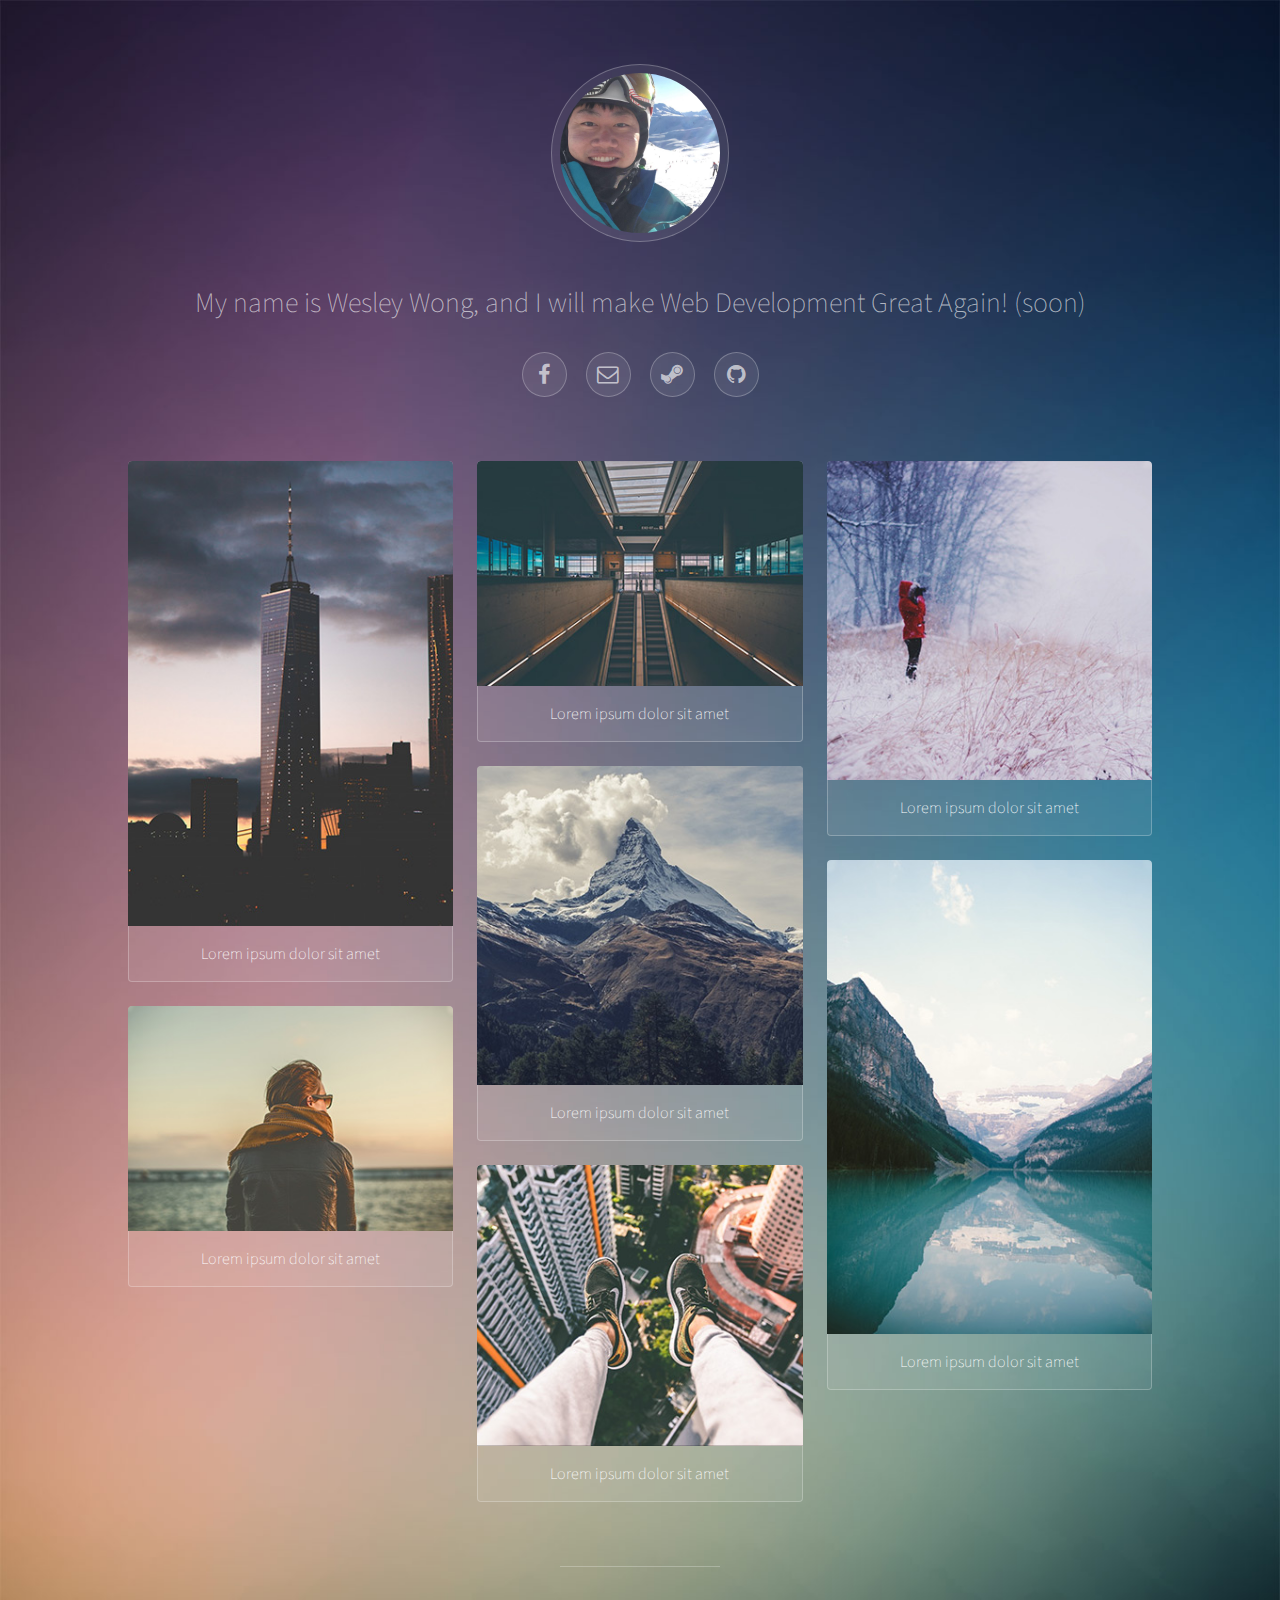
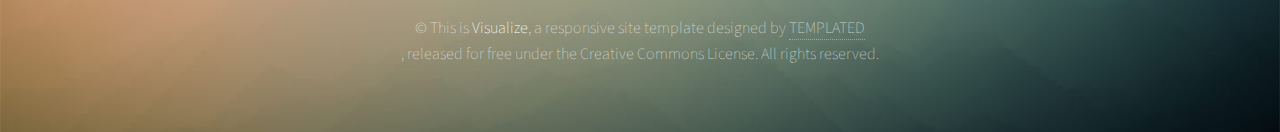
==== commit 27cb5a5b: "updated font-awesome to 4.7 from 4.5 and added icons for GitHub and Steam" ====
--- a/index.html
+++ b/index.html
@@ -23,6 +23,11 @@
 						<ul class="icons">
 							<li><a href="https://www.facebook.com/wesley.wong.7921" class="icon style2 fa-facebook"><span class="label">Facebook</span></a></li>
 							<li><a href="#" class="icon style2 fa-envelope-o"><span class="label">Email</span></a></li>
+							<li><a href='http://steamcommunity.com/id/trrippy' class="icon style2 fa-steam"><span
+							class="label">Steam</span></a></li>
+							<li><a href='https://github.com/trrippy' class="icon style2 fa-github"><span
+							class="label">GitHub</span></a></li>
+							</span></li>
 						</ul>
 					</header>
 
@@ -71,8 +76,7 @@
 
 				<!-- Footer -->
 					<footer id="footer">
-						<p>&copy; This is <strong>Visualize</strong>, a responsive site template designed by <a href="http://templated.co">TEMPLATED</a><br />
-						and released for free under the Creative Commons License. All rights reserved. Design: <a href="http://templated.co">TEMPLATED</a>. Demo Images: <a href="http://unsplash.com">Unsplash</a>.</p>
+						<p>&copy; This is <strong>Visualize</strong>, a responsive site template designed by <a href="http://templated.co">TEMPLATED</a><br />, released for free under the Creative Commons License. All rights reserved.
 					</footer>
 
 			</div>
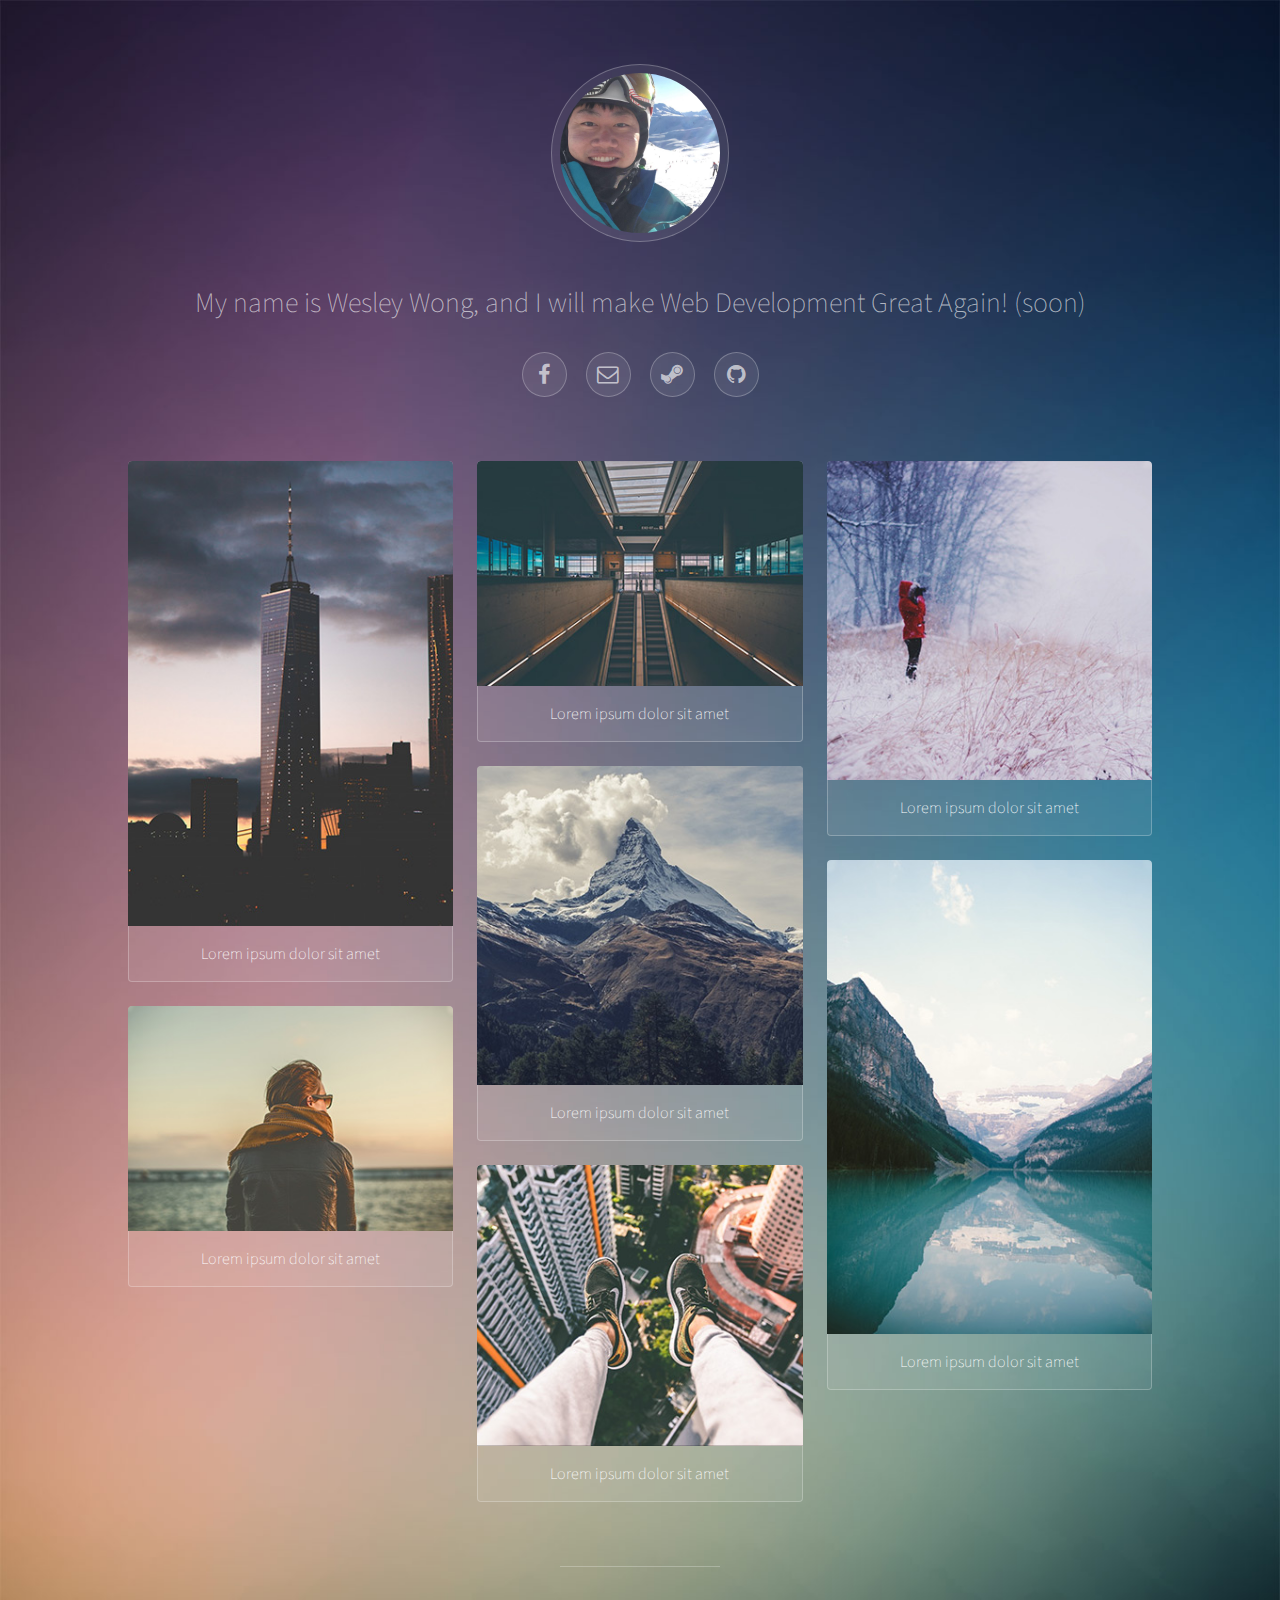
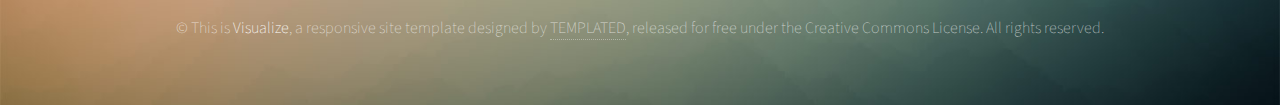
==== commit e60723f5: "fixed footer, once and for all?" ====
--- a/index.html
+++ b/index.html
@@ -10,6 +10,7 @@
 		<meta charset="utf-8" />
 		<meta name="viewport" content="width=device-width, initial-scale=1" />
 		<link rel="stylesheet" href="assets/css/main.css" />
+		<link rel="icon" href="images/logo.ico">
 	</head>
 	<body>
 
@@ -76,7 +77,7 @@
 
 				<!-- Footer -->
 					<footer id="footer">
-						<p>&copy; This is <strong>Visualize</strong>, a responsive site template designed by <a href="http://templated.co">TEMPLATED</a><br />, released for free under the Creative Commons License. All rights reserved.
+						<p>&copy; This is <strong>Visualize</strong>, a responsive site template designed by <a href="http://templated.co">TEMPLATED</a>, released for free under the Creative Commons License. All rights reserved.
 					</footer>
 
 			</div>
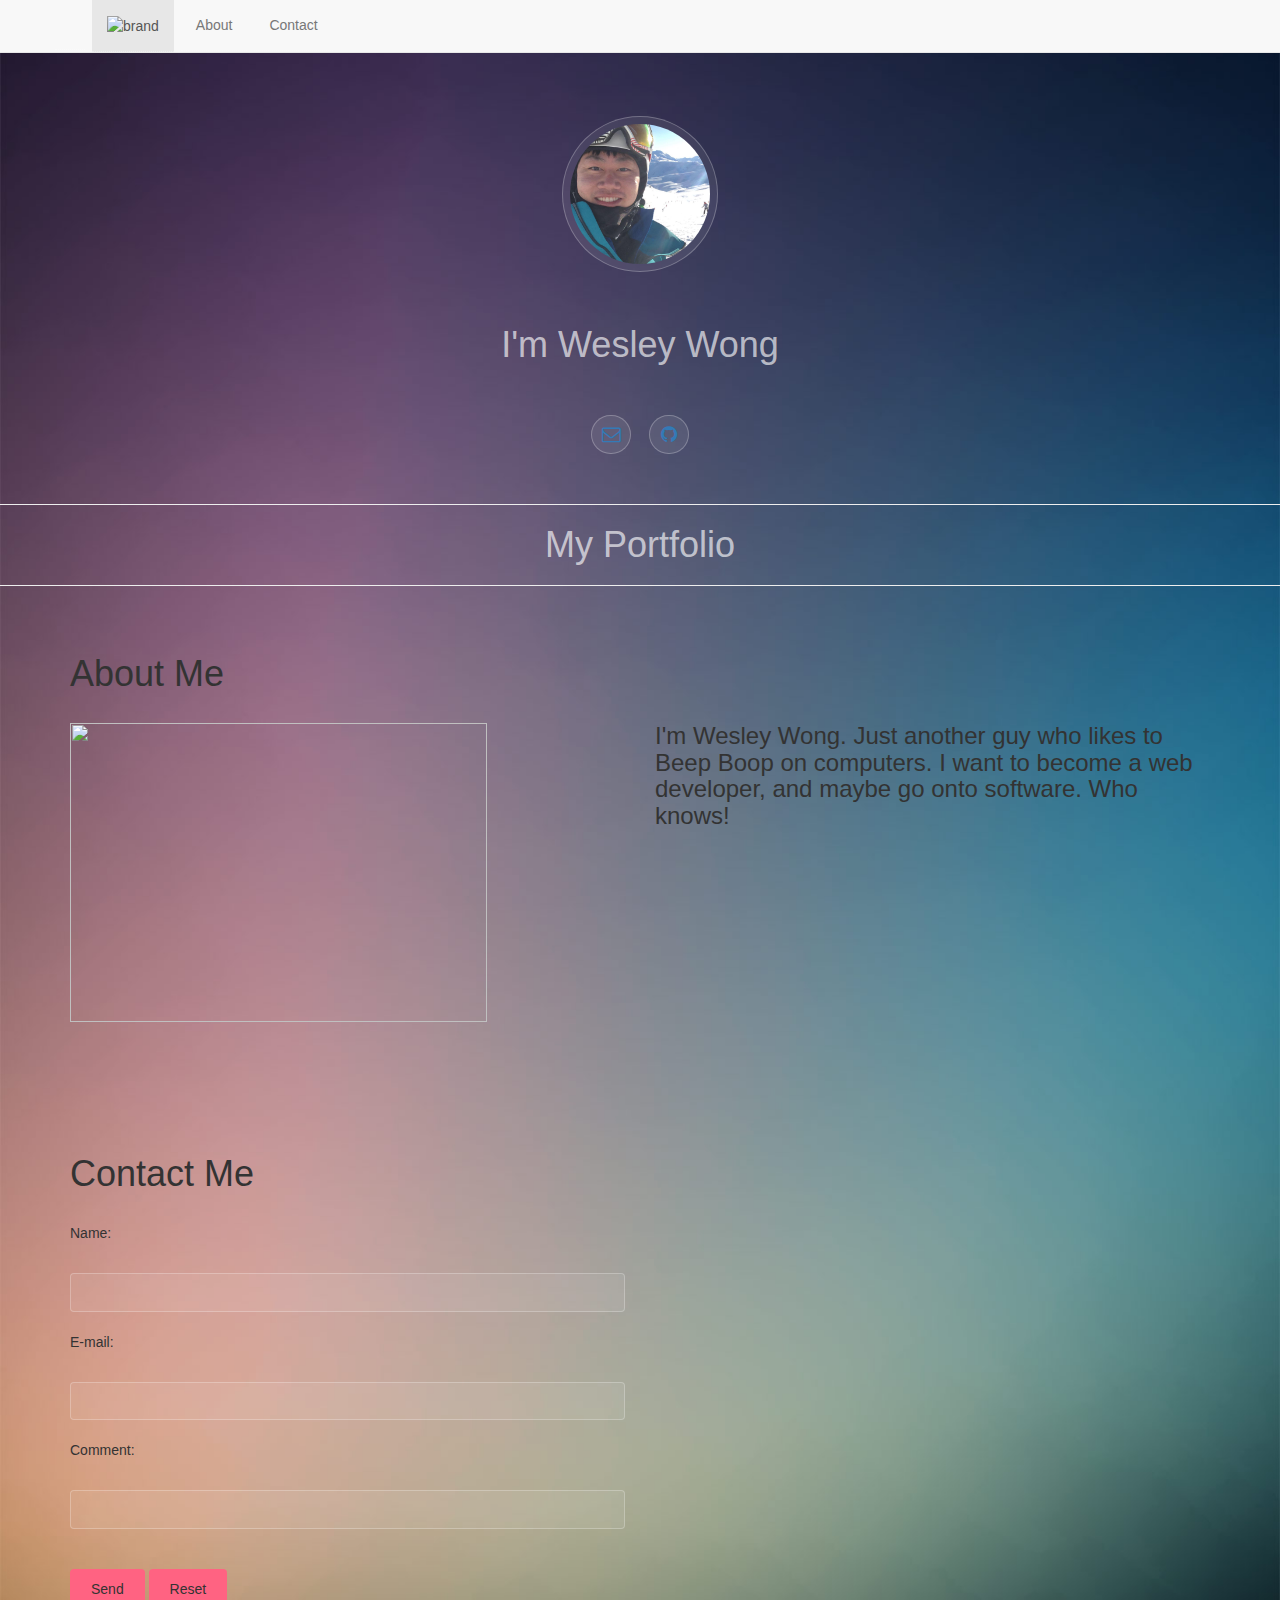
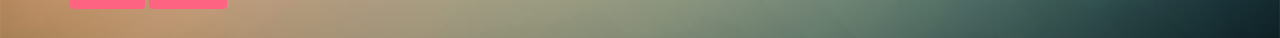
==== commit e84b7ba1: "added class to brandicon" ====
--- a/index.html
+++ b/index.html
@@ -1,92 +1,161 @@
 <!DOCTYPE HTML>
-<!--
-	Visualize by TEMPLATED
-	templated.co @templatedco
-	Released for free under the Creative Commons Attribution 3.0 license (templated.co/license)
--->
-<html>
+
+<html lang="en">
 	<head>
-		<title>Wesley Wong, Web Dev Wannabe</title>
 		<meta charset="utf-8" />
 		<meta name="viewport" content="width=device-width, initial-scale=1" />
+    <title>Wesley Wong</title>
 		<link rel="stylesheet" href="assets/css/main.css" />
-		<link rel="icon" href="images/logo.ico">
+    <link rel="stylesheet" type="text/css" href="assets/css/style.css">
+		<link rel="icon" href="images/wwlogo.ico">
+
+		<!-- CSS for Bootstrap -->
+		<link rel="stylesheet" href="https://maxcdn.bootstrapcdn.com/bootstrap/3.3.7/css/bootstrap.min.css">
+
+		<!-- CSS for scrolling Navbar -->
+		<link href="assets/css/scrolling-nav.css" rel="stylesheet">
+
 	</head>
-	<body>
 
-		<!-- Wrapper -->
-			<div id="wrapper">
 
-				<!-- Header -->
-					<header id="header">
-						<span class="avatar"><img src="images/avatar.jpg" alt="" /></span>
-						<h1>My name is Wesley Wong, and I will make Web Development Great Again! (soon)</h1>
-						<ul class="icons">
-							<li><a href="https://www.facebook.com/wesley.wong.7921" class="icon style2 fa-facebook"><span class="label">Facebook</span></a></li>
-							<li><a href="#" class="icon style2 fa-envelope-o"><span class="label">Email</span></a></li>
-							<li><a href='http://steamcommunity.com/id/trrippy' class="icon style2 fa-steam"><span
-							class="label">Steam</span></a></li>
-							<li><a href='https://github.com/trrippy' class="icon style2 fa-github"><span
-							class="label">GitHub</span></a></li>
-							</span></li>
-						</ul>
-					</header>
+<body id="page-top" data-spy="scroll" data-target=".navbar-fixed-top">
 
-				<!-- Main -->
-					<section id="main">
 
-						<!-- Thumbnails -->
-							<section class="thumbnails">
-								<div>
-									<a href="images/fulls/01.jpg">
-										<img src="images/thumbs/01.jpg" alt="" />
-										<h3>Lorem ipsum dolor sit amet</h3>
-									</a>
-									<a href="images/fulls/02.jpg">
-										<img src="images/thumbs/02.jpg" alt="" />
-										<h3>Lorem ipsum dolor sit amet</h3>
-									</a>
-								</div>
-								<div>
-									<a href="images/fulls/03.jpg">
-										<img src="images/thumbs/03.jpg" alt="" />
-										<h3>Lorem ipsum dolor sit amet</h3>
-									</a>
-									<a href="images/fulls/04.jpg">
-										<img src="images/thumbs/04.jpg" alt="" />
-										<h3>Lorem ipsum dolor sit amet</h3>
-									</a>
-									<a href="images/fulls/05.jpg">
-										<img src="images/thumbs/05.jpg" alt="" />
-										<h3>Lorem ipsum dolor sit amet</h3>
-									</a>
-								</div>
-								<div>
-									<a href="images/fulls/06.jpg">
-										<img src="images/thumbs/06.jpg" alt="" />
-										<h3>Lorem ipsum dolor sit amet</h3>
-									</a>
-									<a href="images/fulls/07.jpg">
-										<img src="images/thumbs/07.jpg" alt="" />
-										<h3>Lorem ipsum dolor sit amet</h3>
-									</a>
-								</div>
-							</section>
+  <!-- Navigation -->
+  <nav class="navbar navbar-default navbar-fixed-top" role="navigation">
+    <div class="container">
+      <div class="navbar-header page-scroll">
+        <a class="navbar-brand page-scroll" href="#page-top"></a>
+      </div>
 
-					</section>
+      <!-- Collect the nav links, forms, and other content for toggling -->
+      <div class="collapse navbar-collapse navbar-ex1-collapse">
+          <ul class="nav navbar-nav">
+              <!-- Hidden li included to remove active class from about link when scrolled up past about section -->
+              <li>
+                  <a class="page-scroll" href="#page-top">
+                  <img src="images/wwlogo.png" alt="brand" class='brand'></a>
+              </li>
+              <li>
+                  <a class="page-scroll" href="#about">About</a>
+              </li>
+              <li>
+                  <a class="page-scroll" href="#contact">Contact</a>
+              </li>
+          </ul>
+      </div>
+      <!-- /.navbar-collapse -->
+    </div>
+      <!-- /.container -->
+  </nav>
+	<!-- Header -->
+	<header id="header">
 
-				<!-- Footer -->
-					<footer id="footer">
-						<p>&copy; This is <strong>Visualize</strong>, a responsive site template designed by <a href="http://templated.co">TEMPLATED</a>, released for free under the Creative Commons License. All rights reserved.
-					</footer>
 
-			</div>
+		<!-- Intro -->
+			<br> <br> <br>
+			<span class="avatar"><a href="sandbox/sandbox.html"><img src="images/avatar.jpg" alt="" />
+			</span>
+			<h1>I'm Wesley Wong</h1>
+			<br>
+			<br>
+			<ul class="icons">
+				<li><a href="mailto:wes.wong@hotmail.com" class="icon style2 fa-envelope-o"><span class="label">Email</span></a></li>
+				<li><a href='https://github.com/trrippy' class="icon style2 fa-github"><span
+				class="label">GitHub</span></a></li>
+				</span></li>
+			</ul>
+			<br>
+			<hr>
+			<h1> My Portfolio </h1>
+			<hr>
+	</header>
 
-		<!-- Scripts -->
-			<script src="assets/js/jquery.min.js"></script>
-			<script src="assets/js/jquery.poptrox.min.js"></script>
-			<script src="assets/js/skel.min.js"></script>
-			<script src="assets/js/main.js"></script>
+	<!-- Main -->
+		<section id="intro" class="intro-section">
+      <div class="container">
+          <div class="row">
+      			</div>
+	     		</div>
+	   </div>
+
+    </section>
+
+    <!-- About Section -->
+    <section id="about" class="about-section" style="height:500px">
+        <div class="container">
+            <div class="row">
+                <div class="col-lg-12">
+                    <h1>About Me</h1>
+                </div>
+            </div>
+            <div class="row">
+            	<div class="col-lg-6">
+            	<br>
+               	<img width="417" height="299" src="images/Photoofme.jpg" alt=''>
+               </div>
+             	<div class="col-lg-6">
+             		<h3 align="left"> I'm Wesley Wong. Just another guy who likes to Beep Boop on computers. I want to become a web developer, and maybe go onto software. Who knows!
+             		</h3>
+             	</div>
+            </div>
+           </div>
+        </div>
+    </section>
+
+    <!-- Contact Section -->
+    <section id="contact" class="contact-section">
+        <div class="container">
+            <div class="row">
+                <div class="col-lg-12">
+                    <h1>Contact Me</h1>
+                    <br>
+                </div>
+            </div>
+            <div class="row">
+            	<div class="col-lg-6">
+								<form action="mailto:wes.wong@hotmail.com" method="post" enctype="text/plain">
+								<p align="left">Name: </p>
+								<br>
+								<input type="text" name="name">
+								<br>
+								<p align="left">
+								E-mail:
+									</p>
+								<br>
+								<input type="text" name="mail">
+								<br>
+								<p align="left">
+									Comment:
+									</p>
+								<br>
+								<input type="text" name="comment" size="50"><br><br>
+								<input type="submit" value="Send">
+								<input type="reset" value="Reset">
+								</form>
+							</div>
+						</div>
+        </div>
+    </section>
+
+
+	<!-- Footer -->
+
+	<!-- Scripts -->
+
+	<script src="assets/js/main.js"></script>
+
+	<!-- jQuery -->
+	<script src="https://ajax.googleapis.com/ajax/libs/jquery/3.1.1/jquery.min.js"></script>
+
+	<!-- Bootstrap JS -->
+  <script src="https://maxcdn.bootstrapcdn.com/bootstrap/3.3.7/js/bootstrap.min.js"></script>
+
+  <!-- Scrolling Nav JavaScript -->
+  <script src="assets/js/jquery.easing.min.js"></script>
+  <script src="assets/js/scrolling-nav.js"></script>
+
 
 	</body>
+
 </html>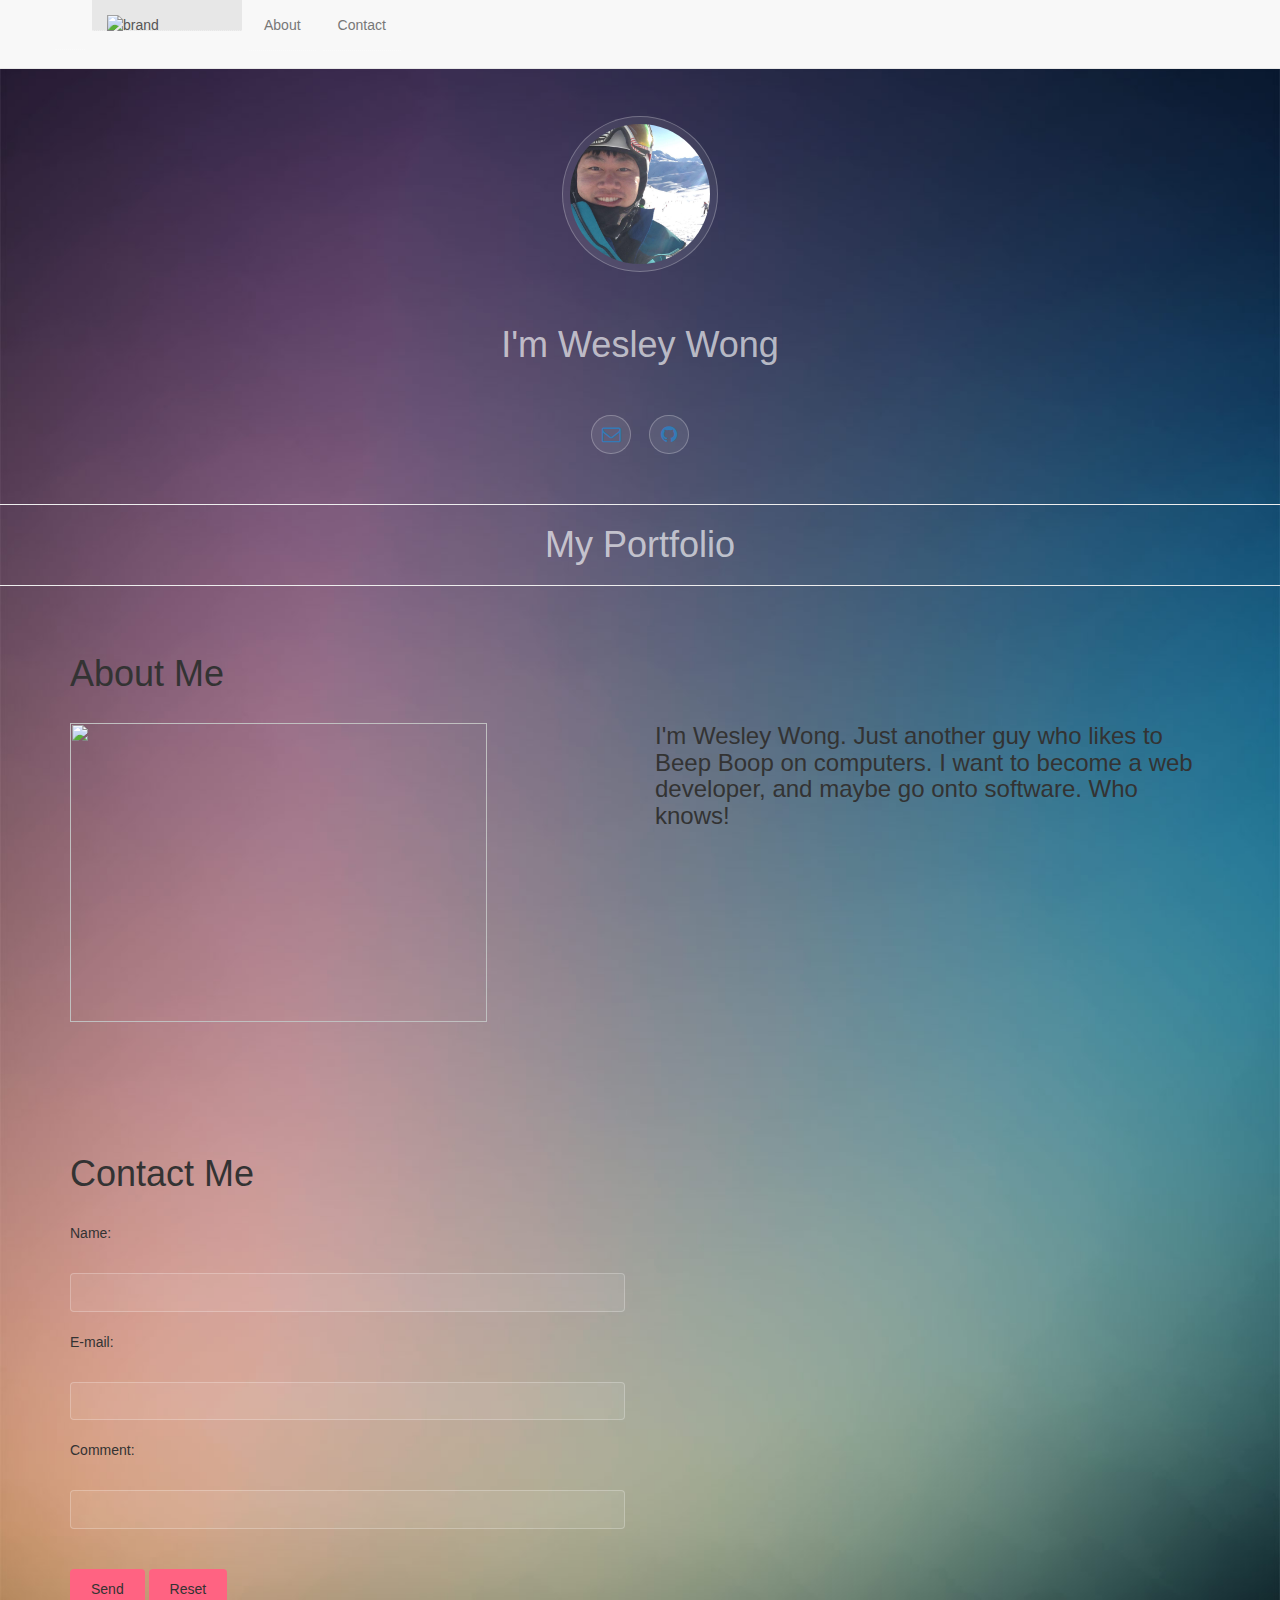
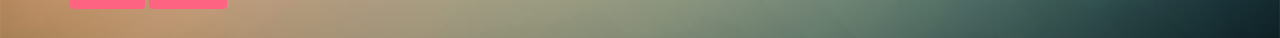
==== commit 04f32e00: "changed css priorities around" ====
--- a/index.html
+++ b/index.html
@@ -6,7 +6,6 @@
 		<meta name="viewport" content="width=device-width, initial-scale=1" />
     <title>Wesley Wong</title>
 		<link rel="stylesheet" href="assets/css/main.css" />
-    <link rel="stylesheet" type="text/css" href="assets/css/style.css">
 		<link rel="icon" href="images/wwlogo.ico">
 
 		<!-- CSS for Bootstrap -->
@@ -14,6 +13,9 @@
 
 		<!-- CSS for scrolling Navbar -->
 		<link href="assets/css/scrolling-nav.css" rel="stylesheet">
+
+    <!-- My CSS styling -->
+    <link rel="stylesheet" type="text/css" href="assets/css/style.css">
 
 	</head>
 
--- a/assets/css/style.css
+++ b/assets/css/style.css
@@ -0,0 +1,9 @@
+.nav {
+  height: 68px;
+}
+
+.brand {
+  height: 60px;
+  width: 120px;
+  float: right;
+}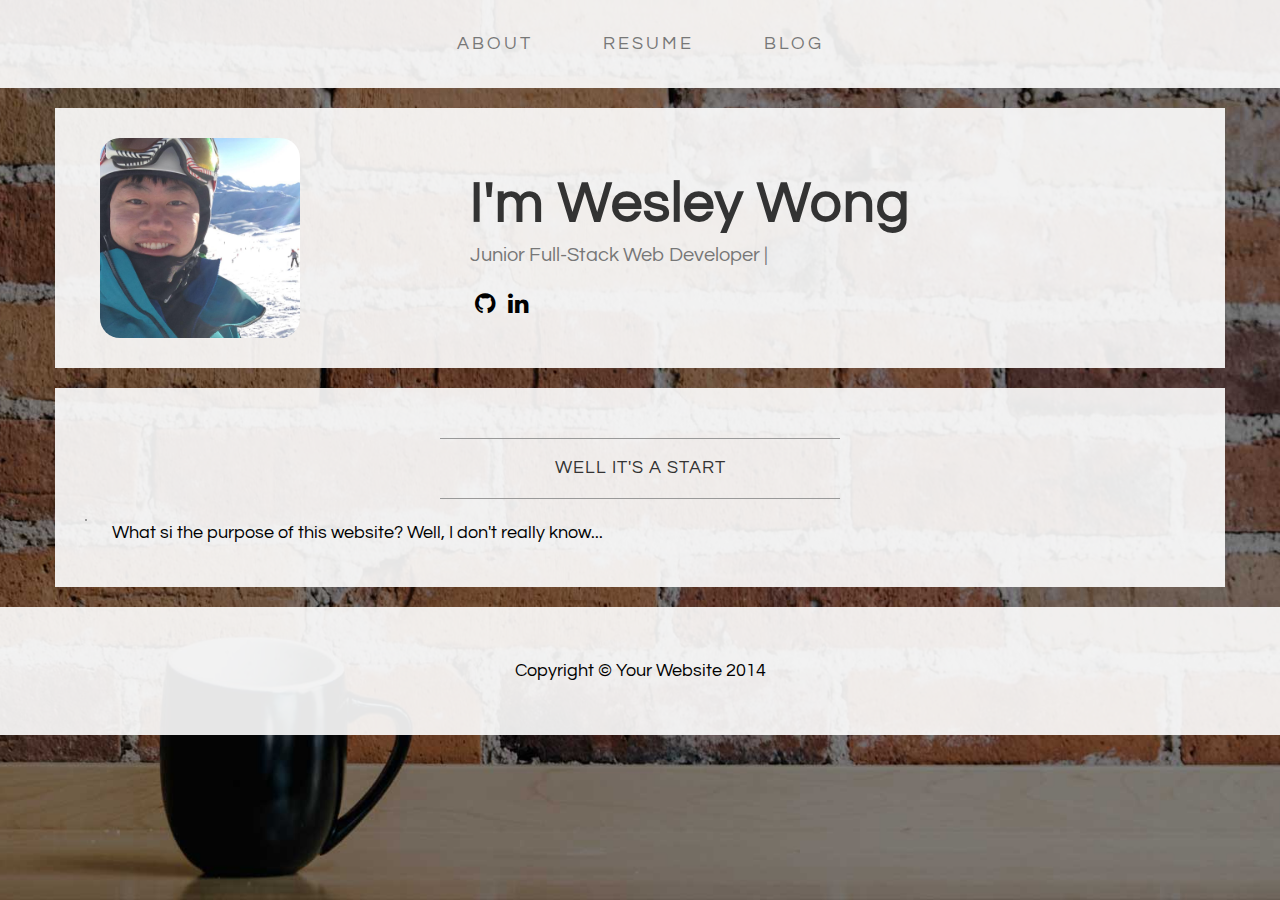
==== commit 1d983f77: "using a new template" ====
--- a/index.html
+++ b/index.html
@@ -1,163 +1,133 @@
-<!DOCTYPE HTML>
+<!DOCTYPE html>
+<html lang="en">
 
-<html lang="en">
-	<head>
-		<meta charset="utf-8" />
-		<meta name="viewport" content="width=device-width, initial-scale=1" />
+<head>
+
+    <meta charset="utf-8">
+    <meta http-equiv="X-UA-Compatible" content="IE=edge">
+    <meta name="viewport" content="width=device-width, initial-scale=1">
+    <meta name="description" content="">
+    <meta name="author" content="">
+
     <title>Wesley Wong</title>
-		<link rel="stylesheet" href="assets/css/main.css" />
-		<link rel="icon" href="images/wwlogo.ico">
 
-		<!-- CSS for Bootstrap -->
-		<link rel="stylesheet" href="https://maxcdn.bootstrapcdn.com/bootstrap/3.3.7/css/bootstrap.min.css">
+    <!-- Bootstrap Core CSS -->
+    <link href="css/bootstrap.min.css" rel="stylesheet">
 
-		<!-- CSS for scrolling Navbar -->
-		<link href="assets/css/scrolling-nav.css" rel="stylesheet">
+    <!-- Custom CSS -->
+    <link href="css/style.css" rel="stylesheet">
 
-    <!-- My CSS styling -->
-    <link rel="stylesheet" type="text/css" href="assets/css/style.css">
+    <!-- Fonts -->
+    <link href="https://fonts.googleapis.com/css?family=Open+Sans:300italic,400italic,600italic,700italic,800italic,400,300,600,700,800" rel="stylesheet" type="text/css">
+    <link href="https://fonts.googleapis.com/css?family=Questrial" rel="stylesheet">
 
-	</head>
+    <!-- Font Awesome -->
+    <link href="https://maxcdn.bootstrapcdn.com/font-awesome/4.7.0/css/font-awesome.min.css" rel="stylesheet" integrity="sha384-wvfXpqpZZVQGK6TAh5PVlGOfQNHSoD2xbE+QkPxCAFlNEevoEH3Sl0sibVcOQVnN" crossorigin="anonymous">
 
+</head>
 
-<body id="page-top" data-spy="scroll" data-target=".navbar-fixed-top">
+<body>
+    <!-- Navigation -->
+    <nav class="navbar navbar-default" role="navigation">
+        <div class="container">
+            <!-- Brand and toggle get grouped for better mobile display -->
+            <div class="navbar-header">
+                <button type="button" class="navbar-toggle" data-toggle="collapse" data-target="#bs-example-navbar-collapse-1">
+                    <span class="sr-only">Toggle navigation</span>
+                    <span class="icon-bar"></span>
+                    <span class="icon-bar"></span>
+                    <span class="icon-bar"></span>
+                </button>
+                <!-- navbar-brand is hidden on larger screens, but visible when the menu is collapsed -->
+                <a class="navbar-brand" href="index.html">Business Casual</a>
+            </div>
+            <!-- Collect the nav links, forms, and other content for toggling -->
+            <div class="collapse navbar-collapse" id="bs-example-navbar-collapse-1">
+                <ul class="nav navbar-nav">
+                    <li>
+                        <a href="#">About</a>
+                    </li>
+                    <li>
+                        <a href="https://resume.creddle.io/resume/6p45rhhxrqr">Resume</a>
+                    </li>
+                    <li>
+                        <a href="https://weslwong.wordpress.com/">Blog</a>
+                    </li>
+                </ul>
+            </div>
+            <!-- /.navbar-collapse -->
+        </div>
+        <!-- /.container -->
+    </nav>
 
+    <div class="container">
 
-  <!-- Navigation -->
-  <nav class="navbar navbar-default navbar-fixed-top" role="navigation">
-    <div class="container">
-      <div class="navbar-header page-scroll">
-        <a class="navbar-brand page-scroll" href="#page-top"></a>
-      </div>
+        <div class="row">
+            <div class="box">
+                <div class="col-lg-12">
+                    <div class='col-lg-4'>
+                        <img class='profile-pic' src="img/profile_pic.jpg" height="200" width="200">
+                    </div>
+                    <div class="col-lg-8">
+                        <h3 class="brand-name">I'm Wesley Wong</h1>
+                        <div class='typewriter'>
+                            <h2>
+                                <small>
+                                    Junior Full-Stack Web Developer
+                                    <span class='blinking-line'>|</span>
+                                </small>
+                            </h2>
+                        </div>
+                    </div>
+                    <a href="https://github.com/wesley-wong" class='icon text-center icon-github'>
+                        <i class='fa fa-github'></i>
+                    </a>
+                    <a href="https://www.linkedin.com/in/wesley-wong-3202a0138/" class='icon text-center icon-linkedin'>
+                        <i class='fa fa-linkedin'></i>
+                    </a>
+                </div>
+            </div>
+        </div>
 
-      <!-- Collect the nav links, forms, and other content for toggling -->
-      <div class="collapse navbar-collapse navbar-ex1-collapse">
-          <ul class="nav navbar-nav">
-              <!-- Hidden li included to remove active class from about link when scrolled up past about section -->
-              <li>
-                  <a class="page-scroll" href="#page-top">
-                  <img src="images/wwlogo.png" alt="brand" class='brand'></a>
-              </li>
-              <li>
-                  <a class="page-scroll" href="#about">About</a>
-              </li>
-              <li>
-                  <a class="page-scroll" href="#contact">Contact</a>
-              </li>
-          </ul>
-      </div>
-      <!-- /.navbar-collapse -->
+        <div class="row">
+            <div class="box">
+                <div class="col-lg-12">
+                    <hr>
+                    <h2 class="intro-text text-center">Well it's a start</h2>
+                    <hr>
+                    <img class="img-responsive img-border img-left" src="img/intro-pic.jpg" alt="">
+                    <hr class="visible-xs">
+                    <p>What si the purpose of this website? Well, I don't really know...</p>
+                </div>
+            </div>
+        </div>
+
     </div>
-      <!-- /.container -->
-  </nav>
-	<!-- Header -->
-	<header id="header">
+    <!-- /.container -->
 
-
-		<!-- Intro -->
-			<br> <br> <br>
-			<span class="avatar"><a href="sandbox/sandbox.html"><img src="images/avatar.jpg" alt="" />
-			</span>
-			<h1>I'm Wesley Wong</h1>
-			<br>
-			<br>
-			<ul class="icons">
-				<li><a href="mailto:wes.wong@hotmail.com" class="icon style2 fa-envelope-o"><span class="label">Email</span></a></li>
-				<li><a href='https://github.com/trrippy' class="icon style2 fa-github"><span
-				class="label">GitHub</span></a></li>
-				</span></li>
-			</ul>
-			<br>
-			<hr>
-			<h1> My Portfolio </h1>
-			<hr>
-	</header>
-
-	<!-- Main -->
-		<section id="intro" class="intro-section">
-      <div class="container">
-          <div class="row">
-      			</div>
-	     		</div>
-	   </div>
-
-    </section>
-
-    <!-- About Section -->
-    <section id="about" class="about-section" style="height:500px">
+    <footer>
         <div class="container">
             <div class="row">
-                <div class="col-lg-12">
-                    <h1>About Me</h1>
+                <div class="col-lg-12 text-center">
+                    <p>Copyright &copy; Your Website 2014</p>
                 </div>
             </div>
-            <div class="row">
-            	<div class="col-lg-6">
-            	<br>
-               	<img width="417" height="299" src="images/Photoofme.jpg" alt=''>
-               </div>
-             	<div class="col-lg-6">
-             		<h3 align="left"> I'm Wesley Wong. Just another guy who likes to Beep Boop on computers. I want to become a web developer, and maybe go onto software. Who knows!
-             		</h3>
-             	</div>
-            </div>
-           </div>
         </div>
-    </section>
+    </footer>
 
-    <!-- Contact Section -->
-    <section id="contact" class="contact-section">
-        <div class="container">
-            <div class="row">
-                <div class="col-lg-12">
-                    <h1>Contact Me</h1>
-                    <br>
-                </div>
-            </div>
-            <div class="row">
-            	<div class="col-lg-6">
-								<form action="mailto:wes.wong@hotmail.com" method="post" enctype="text/plain">
-								<p align="left">Name: </p>
-								<br>
-								<input type="text" name="name">
-								<br>
-								<p align="left">
-								E-mail:
-									</p>
-								<br>
-								<input type="text" name="mail">
-								<br>
-								<p align="left">
-									Comment:
-									</p>
-								<br>
-								<input type="text" name="comment" size="50"><br><br>
-								<input type="submit" value="Send">
-								<input type="reset" value="Reset">
-								</form>
-							</div>
-						</div>
-        </div>
-    </section>
+    <!-- jQuery -->
+    <script src="js/jquery.js"></script>
 
+    <!-- Bootstrap Core JavaScript -->
+    <script src="js/bootstrap.min.js"></script>
 
-	<!-- Footer -->
+    <!-- Script to Activate the Carousel -->
+    <script>
+    $('.carousel').carousel({
+        interval: 5000 //changes the speed
+    })
+    </script>
 
-	<!-- Scripts -->
+</body>
 
-	<script src="assets/js/main.js"></script>
-
-	<!-- jQuery -->
-	<script src="https://ajax.googleapis.com/ajax/libs/jquery/3.1.1/jquery.min.js"></script>
-
-	<!-- Bootstrap JS -->
-  <script src="https://maxcdn.bootstrapcdn.com/bootstrap/3.3.7/js/bootstrap.min.js"></script>
-
-  <!-- Scrolling Nav JavaScript -->
-  <script src="assets/js/jquery.easing.min.js"></script>
-  <script src="assets/js/scrolling-nav.js"></script>
-
-
-	</body>
-
-</html>+</html>
--- a/css/style.css
+++ b/css/style.css
@@ -0,0 +1,237 @@
+/*!
+ * Start Bootstrap - Business Casual (http://startbootstrap.com/)
+ * Copyright 2013-2016 Start Bootstrap
+ * Licensed under MIT (https://github.com/BlackrockDigital/startbootstrap/blob/gh-pages/LICENSE)
+ */
+
+body {
+    font-family: 'Questrial', sans-serif;
+    background: url('../img/bg.jpg') no-repeat center center fixed;
+    -webkit-background-size: cover;
+    -moz-background-size: cover;
+    background-size: cover;
+    -o-background-size: cover;
+}
+
+h2 {
+    margin-top: 0;
+}
+
+h1,
+h3,
+h4,
+h5,
+h6 {
+    text-transform: uppercase;
+    font-family: 'Questrial', sans-serif;
+    font-weight: 700;
+    letter-spacing: 1px;
+}
+
+p {
+    font-size: 1.25em;
+    line-height: 1.6;
+    color: #000;
+}
+
+hr {
+    max-width: 400px;
+    border-color: #999999;
+}
+
+footer {
+    background: #fff;
+    background: rgba(255,255,255,0.9);
+}
+
+footer p {
+    margin: 0;
+    padding: 50px 0;
+}
+
+.blinking-line {
+    animation: blink 1s infinite;
+}
+
+.brand,
+.address-bar {
+    display: none;
+}
+
+.brand-before,
+.brand-name {
+    padding-top: 5%;
+    text-transform: capitalize;
+}
+
+.brand-before {
+    margin: 15px 0;
+}
+
+.brand-name {
+    margin: 0;
+    font-size: 4em;
+}
+
+.box {
+    margin-bottom: 20px;
+    padding: 30px 15px;
+    background: #fff;
+    background: rgba(255,255,255,0.9);
+}
+
+.icon {
+    border-radius: 100%;
+    color: #000;
+    display: inline-block;
+    font-size: 1.7em;
+    height: 30px;
+    margin-top: 10px;
+    vertical-align: middle;
+    width: 30px;
+}
+
+.icon-github {
+    margin-left: 15px;
+}
+
+.img-border {
+    float: none;
+    margin: 0 auto 0;
+    border: #999999 solid 1px;
+}
+
+.img-full {
+    min-width: 100%;
+}
+
+.img-left {
+    float: none;
+    margin: 0 auto 0;
+}
+
+.intro-text {
+    text-transform: uppercase;
+    font-size: 1.25em;
+    font-weight: 400;
+    letter-spacing: 1px;
+}
+
+.navbar-brand {
+    text-transform: uppercase;
+    font-weight: 900;
+    letter-spacing: 2px;
+}
+
+.navbar-nav {
+    text-transform: uppercase;
+    font-weight: 400;
+    letter-spacing: 3px;
+}
+
+.profile-pic {
+    border-radius: 20px;
+}
+
+.tagline-divider {
+    margin: 15px auto 3px;
+    max-width: 250px;
+    border-color: #999999;
+}
+
+.typewriter {
+    animation: type 4s steps(60, end);
+    float:left;
+    margin: 0 auto;
+    overflow: hidden;
+    white-space: nowrap;
+}
+
+@keyframes type{
+    from { width: 0; }
+    to { width: 100% }
+}
+
+
+@keyframes blink{
+  to{opacity: .0;}
+}
+
+
+@media screen and (min-width:768px) {
+    .brand {
+        display: inherit;
+        margin: 0;
+        padding: 30px 0 10px;
+        text-align: center;
+        text-shadow: 1px 1px 2px rgba(0,0,0,0.5);
+        font-family: 'Questrial', sans-serif;
+        font-size: 1em;
+        line-height: normal;
+        color: #fff;
+    }
+
+    .top-divider {
+        margin-top: 0;
+    }
+
+    .img-left {
+        float: left;
+        margin-right: 25px;
+    }
+
+    .address-bar {
+        display: inherit;
+        margin: 0;
+        padding: 0 0 40px;
+        text-align: center;
+        text-shadow: 1px 1px 2px rgba(0,0,0,0.5);
+        text-transform: uppercase;
+        font-size: 1.25em;
+        font-weight: 400;
+        letter-spacing: 3px;
+        color: #fff;
+    }
+
+    .navbar {
+        border-radius: 0;
+    }
+
+    .navbar-header {
+        display: none;
+    }
+
+    .navbar {
+        min-height: 0;
+    }
+
+    .navbar-default {
+        border: none;
+        background: #fff;
+        background: rgba(255,255,255,0.9);
+    }
+
+    .nav>li>a {
+        padding: 35px;
+    }
+
+    .navbar-nav>li>a {
+        line-height: normal;
+    }
+
+    .navbar-nav {
+        display: table;
+        float: none;
+        margin: 0 auto;
+        table-layout: fixed;
+        font-size: 1.25em;
+    }
+}
+
+@media screen and (min-width:1200px) {
+    .box:after {
+        content: '';
+        display: table;
+        clear: both;
+    }
+}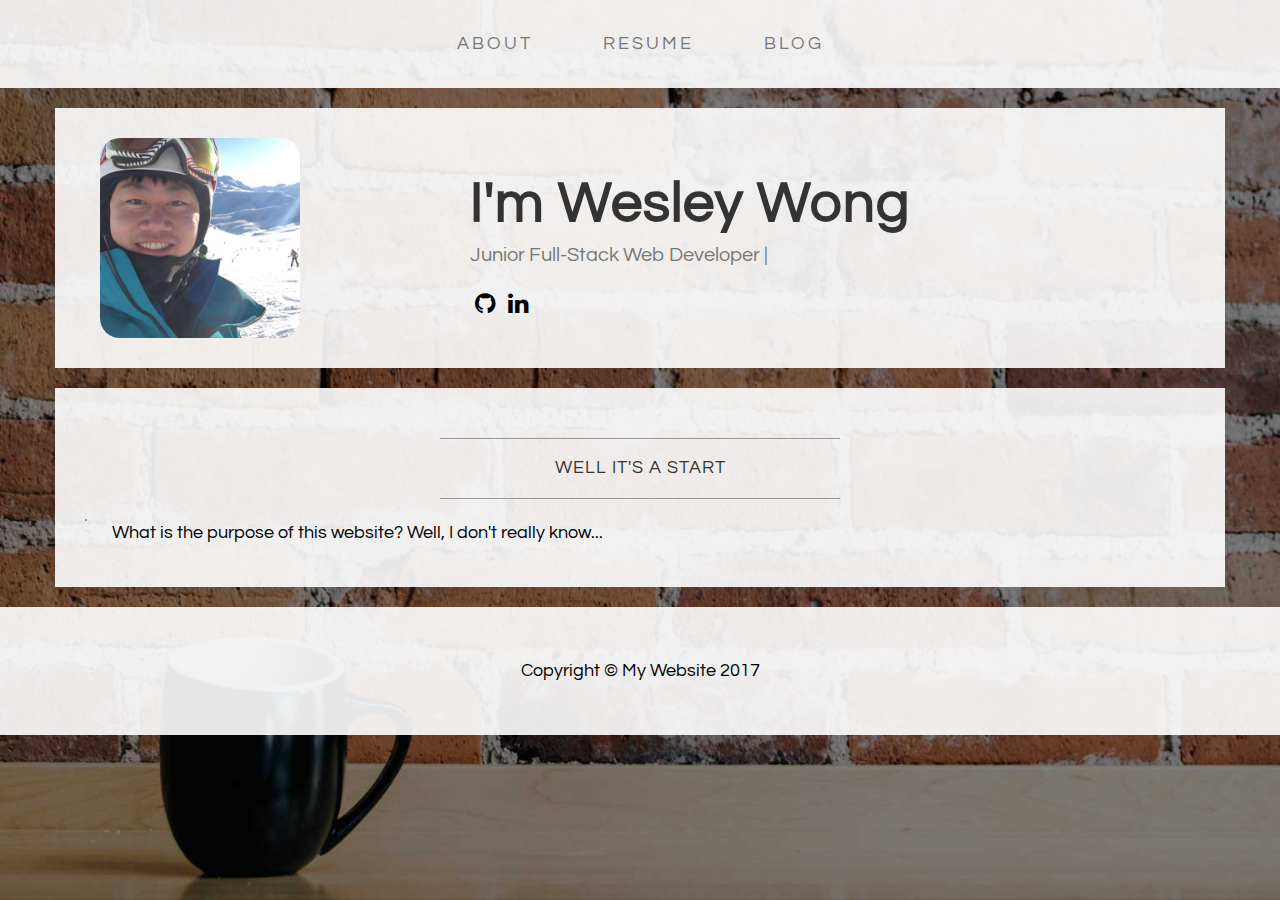
==== commit ec33b4c2: "spelling, updated readme" ====
--- a/index.html
+++ b/index.html
@@ -96,8 +96,8 @@
                     <h2 class="intro-text text-center">Well it's a start</h2>
                     <hr>
                     <img class="img-responsive img-border img-left" src="img/intro-pic.jpg" alt="">
-                    <hr class="visible-xs">
-                    <p>What si the purpose of this website? Well, I don't really know...</p>
+                    <hr class="visible-xs text-center">
+                    <p>What is the purpose of this website? Well, I don't really know...</p>
                 </div>
             </div>
         </div>
@@ -109,7 +109,7 @@
         <div class="container">
             <div class="row">
                 <div class="col-lg-12 text-center">
-                    <p>Copyright &copy; Your Website 2014</p>
+                    <p>Copyright &copy; My Website 2017</p>
                 </div>
             </div>
         </div>
@@ -121,13 +121,6 @@
     <!-- Bootstrap Core JavaScript -->
     <script src="js/bootstrap.min.js"></script>
 
-    <!-- Script to Activate the Carousel -->
-    <script>
-    $('.carousel').carousel({
-        interval: 5000 //changes the speed
-    })
-    </script>
-
 </body>
 
 </html>
